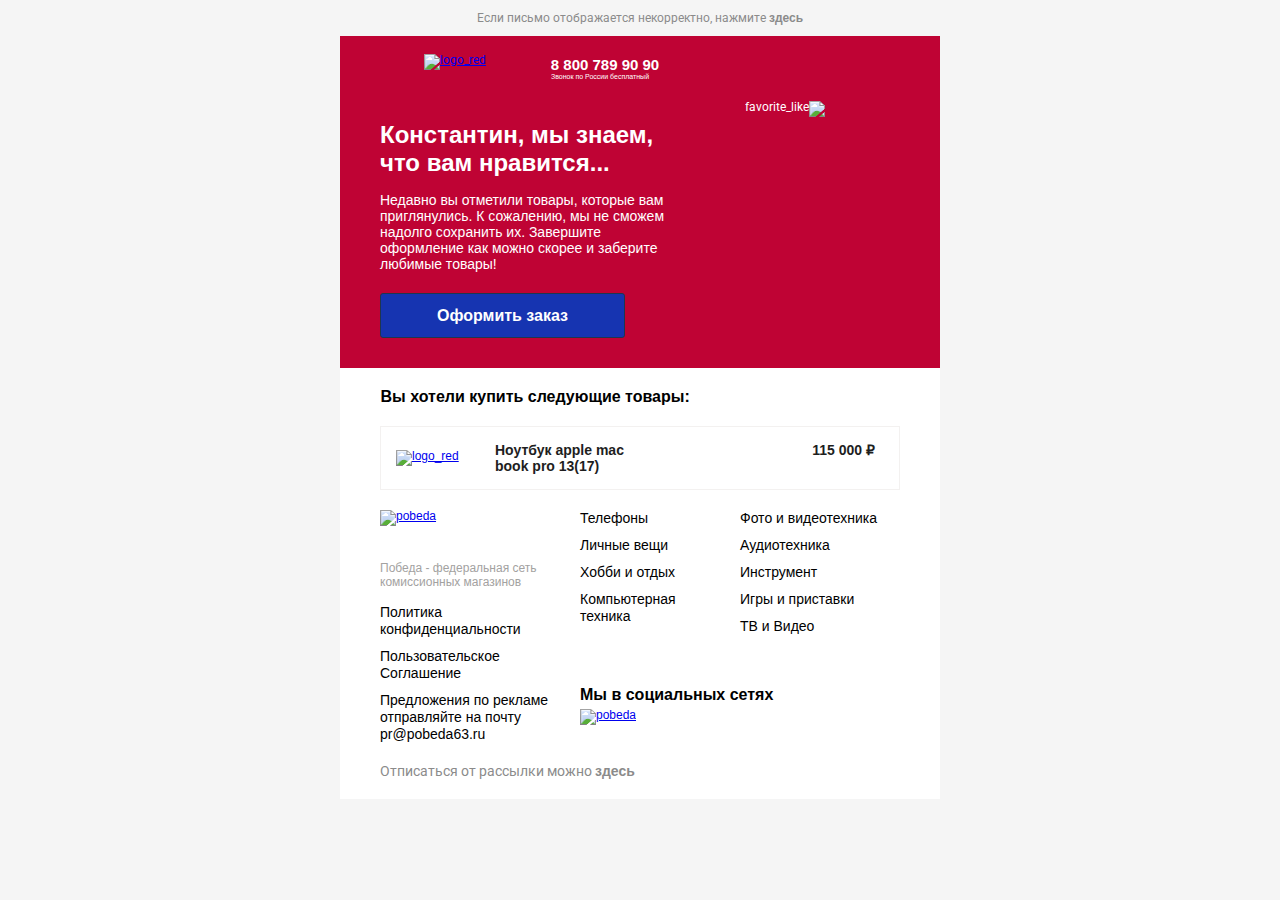
==== app/index.html @ 4d906552 "Товары готовы." ====
<!DOCTYPE 
	html
	PUBLIC "-//W3C//DTD XHTML 1.0 Transitional//EN" "http://www.w3.org/TR/xhtml1/DTD/xhtml1-transitional.dtd">
<o:PixelsPerInch 
	lang="ru" 
	xmlns="http://www.w3.org/1999/xhtml" 
	xmlns:v="urn:schemas-microsoft-com:vml" 
	xmlns:o="urn:schemas-microsoft-com:office:office">

<head>
	<!--[if gte mso 9]><xml>
	<o:OfficeDocumentSettings>
	<o:AllowPNG/>
	<o:PixelsPerInch>96</o:PixelsPerInch>
	</o:OfficeDocumentSettings>
	</xml><![endif]-->
	<!--[if !mso]><!-->
	<style>
		@import url(https://fonts.googleapis.com/css?family=Roboto);
		[x-apple-data-detectors] {
			color          : inherit !important;
			text-decoration: none !important
		}

		[href^="tel"],
		[href^="sms"] {
			color          : inherit;
			text-decoration: none
		}

		#outlook a {
			padding: 0
		}

		.ReadMsgBody {
			width: 100%
		}

		.ExternalClass {
			width: 100%
		}

		.ExternalClass,
		.ExternalClass p,
		.ExternalClass span,
		.ExternalClass font,
		.ExternalClass td,
		.ExternalClass div {
			line-height: 100%
		}

		p,
		a,
		li,
		td,
		body,
		table,
		blockquote {
			-webkit-text-size-adjust: 100%;
			-ms-text-size-adjust    : 100%
		}

		p,
		a,
		li,
		td,
		blockquote {
			mso-line-height-rule: exactly
		}

		body {
			margin                  : 0;
			padding                 : 0;
			-webkit-text-size-adjust: 100%;
			-ms-text-size-adjust    : 100%
		}

		table {
			border-spacing: 0;
			font-family   : Roboto, "Helvetica Neue", Arial, sans-serif;
			font-size     : 12px
		}

		table,
		td {
			border-collapse : collapse;
			word-break      : normal;
			padding         : 0;
			mso-table-lspace: 0;
			mso-table-rspace: 0
		}

		img {
			border                : 0;
			height                : auto;
			line-height           : 100%;
			outline               : none;
			text-decoration       : none;
			-ms-interpolation-mode: bicubic
		}

		.outlook-container {
			width: 600px
		}

		.button-a,
		.button-td {
			transition: all 100ms ease-in;
		}

		.button-a:hover {
			background  : #ffde02 !important;
			border-color: #fbbe41 !important;
		}

		.button-a_red:hover {
			background      : #ff0000 !important;
			background-color: #e60000 !important;
		}

		@media screen yahoo {

			.webkit,
			.col,
			div[class*="col-"] {
				overflow: visible !important;
			}
		}

		@media (max-width: 600px) {
			.img{width:100%!important}
			.two-column .column{max-width:50%!important}
			.two-column-per-one .first{max-width:33%!important}
			.two-column-per-one .second{max-width:67%!important}
			.three-column .column{max-width:33%!important}
			.menu_items .column{max-width:100%!important}
			.text-center{text-align:center!important}
			.social{padding-top:0!important;}

			.content-center-lg {
				text-align: center !important;
			}

			.block-center-lg {
				float       : none !important;
				margin-left : auto !important;
				margin-right: auto !important;
			}

			.img-responsive-lg {
				width: 100% !important;
			}

			.row .col-lg-1 {
				max-width: 8.333% !important;
			}

			.row .col-lg-2 {
				max-width: 16.667% !important;
			}

			.row .col-lg-3 {
				max-width: 25% !important;
			}

			.row .col-lg-4 {
				max-width: 33.333% !important;
			}

			.row .col-lg-5 {
				max-width: 41.667% !important;
			}

			.row .col-lg-6 {
				max-width: 50% !important;
			}

			.row .col-lg-7 {
				max-width: 58.333% !important;
			}

			.row .col-lg-8 {
				max-width: 66.667% !important;
			}

			.row .col-lg-9 {
				max-width: 75% !important;
			}

			.row .col-lg-10 {
				max-width: 83.333% !important;
			}

			.row .col-lg-11 {
				max-width: 91.667% !important;
			}

			.row .col-lg-12 {
				max-width: 100% !important;
				display: block !important;
			}
		}
		@media (max-width: 550px) {
			.three-column .column{max-width:50%!important}
			.two-column .two-column{max-width:100%!important}
			.menu_items .column{max-width:100%!important}
			.text-center{text-align:center!important}
			.two-column .column.lg-12{max-width:100%!important}
			.txt-lg-center{text-align: center!important;}
		}

		@media (max-width: 480px) {
			.content-center-md {
				text-align: center !important;
			}

			.block-center-md {
				float       : none !important;
				margin-left : auto !important;
				margin-right: auto !important;
			}

			.img-responsive-md {
				width: 100% !important;
			}

			.row .col-md-1 {
				max-width: 8.333% !important;
			}

			.row .col-md-2 {
				max-width: 16.667% !important;
			}

			.row .col-md-3 {
				max-width: 25% !important;
			}

			.row .col-md-4 {
				max-width: 33.333% !important;
			}

			.row .col-md-5 {
				max-width: 41.667% !important;
			}

			.row .col-md-6 {
				max-width: 50% !important;
			}

			.row .col-md-7 {
				max-width: 58.333% !important;
			}

			.row .col-md-8 {
				max-width: 66.667% !important;
			}

			.row .col-md-9 {
				max-width: 75% !important;
			}

			.row .col-md-10 {
				max-width: 83.333% !important;
			}

			.row .col-md-11 {
				max-width: 91.667% !important;
			}

			.row .col-md-12 {
				max-width: 100% !important;
				display: block !important;
			}
		}

		@media (max-width: 450px) {
			.two-column .column.md-12{max-width:100%!important}
			.no-padding{padding-left:0!important;padding-right:0!important;}	
			.padding-5{padding-left:5px!important;padding-right:5px!important;}	
		}

		@media (max-width: 420px) {
			.logo_red{padding-bottom: 10px!important;}
			.logo_red img{width: 150px;}
			.padding-right-25{padding-right: 20px!important;padding-left: 20px!important;}
			.name{font-size: 22px!important;}
			/*.banner-text{padding-right: 18px!important;padding-left: 18px!important;}*/

			.content-center-sm {
				text-align: center !important;
			}

			.block-center-sm {
				float       : none !important;
				margin-left : auto !important;
				margin-right: auto !important;
			}

			.img-responsive-sm {
				width: 100% !important;
			}

			.row .col-sm-1 {
				max-width: 8.333% !important;
			}

			.row .col-sm-2 {
				max-width: 16.667% !important;
			}

			.row .col-sm-3 {
				max-width: 25% !important;
			}

			.row .col-sm-4 {
				max-width: 33.333% !important;
			}

			.row .col-sm-5 {
				max-width: 41.667% !important;
			}

			.row .col-sm-6 {
				max-width: 50% !important;
			}

			.row .col-sm-7 {
				max-width: 58.333% !important;
			}

			.row .col-sm-8 {
				max-width: 66.667% !important;
			}

			.row .col-sm-9 {
				max-width: 75% !important;
			}

			.row .col-sm-10 {
				max-width: 83.333% !important;
			}

			.row .col-sm-11 {
				max-width: 91.667% !important;
			}

			.row .col-sm-12 {
				max-width: 100% !important;
				display: block !important;
			}
		}
		@media (max-width: 400px) {
			.one-column .column{max-width:100%!important}
			.two-column .column{max-width:100%!important}
			.two-column-per-one .first{max-width:100%!important}
			.two-column-per-one .second{max-width:100%!important}
			.three-column .column{max-width:100%!important}
			.two-column .two-column{max-width:100%!important}
			.banner .column{max-width:100%!important}
			.blockbg .column{max-width:100%!important}
			.text-center{text-align:center!important}
			.txt-sm-center{text-align:center!important}
			.price{text-align:left!important;padding-top: 10px!important;}
		}

		@media (max-width: 350px) {
			.two-column .column.sm-12{max-width:100%!important}
		}
	</style>
	<link href="https://fonts.googleapis.com/css?family=Roboto" rel="stylesheet">
	<link rel="stylesheet" href="css/style.css">
	<!--<![endif]-->
	<meta http-equiv="Content-Type" content="text/html; charset=utf-8">
	<meta http-equiv="X-UA-Compatible" content="IE=edge">
	<meta name="viewport" content="width=device-width, initial-scale=1.0">
	<meta name="format-detection" content="telephone=no">
	<meta name="x-apple-disable-message-reformatting">
	<base target="_blank">
	<title></title>
</head>
<body style="margin: 0; padding: 0; min-width: 100%; font-family: Roboto,'Helvetica Neue',Arial,sans-serif; font-size: 12px; color: #333333; background-color: #F5F5F5;">
<div 
style="background-color:#F5F5F5;">
<!--[if gte mso 9]>
<v:background xmlns:v="urn:schemas-microsoft-com:vml" fill="t">
<v:fill type="tile" color="#ffffff"/>
</v:background>
<![endif]-->
<table height="100%" width="100%" cellpadding="0" cellspacing="0" border="0"
style="border-spacing:0;border-collapse:collapse;font-family:Arial,'Helvetica Neue',Helvetica,sans-serif;color:#333333;">
<tr>
<td 
valign="top" 
align="center" 
style="padding-top:0;padding-bottom:0;padding-right:0;padding-left:0;">
<center 
class="wrapper" 
style="width:100%;table-layout:fixed;-webkit-text-size-adjust:100%;-ms-text-size-adjust:100%;">
<div 
class="webkit" 
style="max-width:600px;margin-top:0;margin-bottom:0;margin-right:auto;margin-left:auto;background-color:#ffffff;background-image:none;background-repeat:repeat;background-position:top left;background-attachment:scroll;">
<!--[if (gte mso 9)|(IE)]>
<table width="600" align="center" style="border-spacing:0;border-collapse:collapse;font-family:Arial,'Helvetica Neue',Helvetica,sans-serif;color:#333333;" >
<tr>
<td style="padding-top:0;padding-bottom:0;padding-right:0;padding-left:0;" >
<![endif]-->
<!--Прехедер-->
<div style="font-size:0;line-height:0;color:#ffffff;height:0;"></div>
<!--/Прехедер-->
<!--gmail app fix-->
<table 
style="border-collapse: collapse !important;mso-table-lspace: 0pt;mso-table-rspace: 0pt;display:none" 
align="center" border="0" 
cellpadding="0" 
cellspacing="0" 
width="600">
<tr>
<td class="mob-hide">
<table cellpadding="0" cellspacing="0" border="0" align="center" width="600px">
<tr>
<td cellpadding="0" cellspacing="0" border="0" style="background-color:#ffffff; line-height:15px;" height="15px">
<img height="15px" width="600px" style="max-height:15px; min-height:15px; display:block; width:600px; min-width:600px;" />
</td>
</tr>
</table>
</td>
</tr>
</table>
<!--gmail app fix-->
<!--iOS gmail fix-->
<div style="display:none;white-space:nowrap;font-style:normal;font-variant:normal;font-weight:normal;font-size:15px;font-family:courier;line-height:0;">
</div>
<!--/iOS gmail fix-->


<!-- Module: Шапка -->
<table 
	class="header outer"
	style="text-align: center; border-spacing: 0; border-collapse: collapse; width: 100%; margin: 0 auto; max-width: 600px; background-color: #F5F5F5;"
	width="100%" align="center" bgcolor="#ffffff">
	<tr>
		<td class="row"
			style="padding: 0; line-height: normal; font-size: 0; text-align: center;"
			align="center">
			<!--[if (gte mso 9)|(IE)]>
			<table width="100%" cellpadding="0" cellspacing="0"><tr>
			<![endif]-->
			<!--[if (gte mso 9)|(IE)]><td width="100%" valign="top" align="center" style="width:100%"><![endif]-->
			<div class="col col-sm-12"
				style="width: 100%; max-width: 600px; display: inline-block; vertical-align: top; font-size: 12px;">
				<table width="100%"
					style="width: 100%; text-align: center; border-spacing: 0; border-collapse: collapse;"
					align="center">
					<tr>
						<td class="inner" align="center"
							style="line-height: normal; font-size: 12px; padding: 10px 10px 10px; color: #8B8B8B;">
							<p style="margin: 0;line-height:16px;">Если письмо отображается некорректно, нажмите 
								<a href style="font-style:normal;font-variant:normal;font-weight:700;font-size:12px;font-family:Arial, sans-serif;line-height:16px;color:#8B8B8B;text-decoration:none;" >здесь</a>
							</p>
						</td>
					</tr>
				</table>
			</div>
			<!--[if (gte mso 9)|(IE)]></tr></table><![endif]-->
		</td>
	</tr>
</table>
<!-- Module End: Шапка -->

<!-- Module: баннер -->
<table class="outer" style="text-align: center; border-spacing: 0; border-collapse: collapse; width: 100%; margin: 0 auto; max-width: 600px; background-color: #BF0334;" width="100%" align="center" bgcolor="#ffffff">
	<tr>
		<td class="inner padding-right-25" style="line-height: normal; padding: 0px; background: #BF0334; padding-bottom: 20px; padding-top: 10px; padding-left: 40px; padding-right: 40px;">
			<table class="container" style="width: 100%; text-align: center; border-spacing: 0; border-collapse: collapse;" width="100%" align="center">
				<tr>
					<!-- Module: row col-x2 -->
					<td class="row" style="padding: 0; line-height: normal; font-size: 0; text-align: left; color: #ffffff; " align="center">
						<!--[if (gte mso 9)|(IE)]>
						<table width="100%" style="border-spacing:0;border-collapse:collapse" >
						<tr>
						<td width="50%" valign="top" style="padding-top:0;padding-bottom:0;padding-right:0;padding-left:0;" >
						<![endif]-->
						<div class="col col-6 col-sm-12" style="width: 100%; display: inline-block; vertical-align: top; font-size: 12px; max-width: 150px;">
							<table style="width: 100%; text-align: center; border-spacing: 0; border-collapse: collapse;" width="100%" align="center">
								<tr>
									<td class="logo_red" width="100%" style="padding: 0; line-height: normal; padding-top: 8px;">
										<a href="https://ed.xn---63-5cdesg4ei.xn--p1ai" target="_blank"><img src="https://ed.xn---63-5cdesg4ei.xn--p1ai/templates/Mailing/img/favorite_like/logo_white_big.png" alt="logo_red" border="0" width="150" height="25" style="border-width:0;"/></a> 
									</td>
								</tr>
							</table>
						</div>
						<!--[if (gte mso 9)|(IE)]>
						</td>
						<td width="50%" valign="top" style="padding-top:0;padding-bottom:0;padding-right:0;padding-left:0;" >
						<![endif]-->
						<div class="col col-6 col-sm-12" style="width: 100%; display: inline-block; vertical-align: top; font-size: 12px; max-width: 150px;">
							<table style="width: 100%; text-align: center; border-spacing: 0; border-collapse: collapse;" width="100%" align="center">
								<tr>
									<td width="100%" style="padding: 0; line-height: normal; padding-top: 10px;" align="center">
										<a href="tel:+88007899090" style="font-style:normal;font-variant:normal;font-weight:700;font-size:15px;font-family:Arial, sans-serif;line-height:17px;color:#ffffff;text-decoration:none;" >8 800 789 90 90</a>
										<p style="margin:0;font-style:normal;font-variant:normal;font-weight:normal;font-size:7px;font-family:Arial,'Helvetica Neue',Helvetica,sans-serif;line-height:8px;text-align:center;color:#ffffff; padding-right: 10px;" >Звонок по России бесплатный</p>
									</td>
								</tr>
							</table>
						</div>
						<!--[if (gte mso 9)|(IE)]>
						</td>
						</tr>
						</table>
						<![endif]-->
					</td>
					<!-- Module End: row col-x2 -->
				</tr>
			</table>
		</td>
	</tr>
	<tr>
		<td class="inner" style="line-height: normal; padding: 0px; background: #BF0334; padding-bottom: 0px;">
			<table class="container" style="width: 100%; text-align: center; border-spacing: 0; border-collapse: collapse;" width="100%" align="center">
				<tr>
					<!-- Module: row col-x2 -->
					<td class="row padding-right-25" style="direction:rtl;padding: 0; line-height: normal; font-size: 0; text-align: center; color: #ffffff; padding-left: 40px; padding-right: 40px; padding-bottom: 30px;" align="center">
						<!--[if (gte mso 9)|(IE)]>
						<table width="100%" style="border-spacing:0;border-collapse:collapse" >
						<tr>
						<td width="44.2%" valign="top" style="padding-top:0;padding-bottom:0;padding-right:0;padding-left:0;" >
						<![endif]-->
						<div class="col col-6 col-lg-10" style="width: 100%; display: inline-block; vertical-align: top; font-size: 12px; max-width: 230px;">
							<table style="width: 100%; text-align: center; border-spacing: 0; border-collapse: collapse;" width="100%" align="center">
								<tr>
									<td width="100%" style="padding: 0; line-height: normal; padding-left: 0px;">
										<img src="https://ed.xn---63-5cdesg4ei.xn--p1ai/templates/Mailing/img/favorite_like/favorite_like.png" alt="favorite_like" border="0" style="border-width:0;" />
									</td>
								</tr>
							</table>
						</div>
						<!--[if (gte mso 9)|(IE)]>
						</td>
						<td width="55.8%" valign="top" style="padding-top:0;padding-bottom:0;padding-right:0;padding-left:0;" >
						<![endif]-->
						<div class="col col-6 col-sm-12 col-lg-10" style="width: 100%; display: inline-block; vertical-align: top; font-size: 12px; max-width: 290px;">
							<table style="width: 100%; text-align: center; border-spacing: 0; border-collapse: collapse;" width="100%" align="center">
								<tr>
									<td width="100%" style="padding: 0; line-height: normal; padding-top: 20px;">
										<table style="width: 100%; text-align: center; border-spacing: 0; border-collapse: collapse;" width="100%" align="center">
											<tr>
												<td width="100%" style="padding: 0; line-height: normal; padding-bottom: 15px;direction: ltr;">
													<p class="text-center name" style="margin:0;font-style:normal;font-variant:normal;font-weight:700;font-size:24px;font-family:Arial,'Helvetica Neue',Helvetica,sans-serif;line-height:normal;text-align:left;color:#ffffff;" >Константин, мы знаем, что вам нравится...</p>
												</td>
											</tr>
											<tr>
												<td width="100%" style="padding: 0; line-height: normal; padding-bottom: 20px;direction: ltr;">
													<p class="text-center banner-text" style="margin:0;font-style:normal;font-variant:normal;font-weight:normal;font-size:14px;font-family:Arial,'Helvetica Neue',Helvetica,sans-serif;line-height:normal;text-align:left;color:#ffffff;" >Недавно вы отметили товары, которые вам приглянулись. К сожалению, мы не сможем надолго сохранить их. Завершите оформление как можно скорее и заберите любимые товары!</p>
												</td>
											</tr>
											<tr>
												<td width="100%" class="text-center" align="left" style="padding: 0; line-height: normal; padding-left: 0px;height: 46px;text-align: left;">
													<div><!--[if mso]>
														<v:roundrect xmlns:v="urn:schemas-microsoft-com:vml" xmlns:w="urn:schemas-microsoft-com:office:word" href="https://ed.xn---63-5cdesg4ei.xn--p1ai/basket" style="height:45px;v-text-anchor:middle;width:245px;" arcsize="7%" strokecolor="#1e3650" fillcolor="#1634B1">
														  <w:anchorlock/>
														  <center style="color:#ffffff;font-family:sans-serif;font-size:13px;font-weight:bold;">Оформить заказ</center>
														</v:roundrect>
													  <![endif]--><a href="https://ed.xn---63-5cdesg4ei.xn--p1ai/basket"
													  style="background-color:#1634B1;border:1px solid #1e3650;border-radius:3px;color:#ffffff;display:inline-block;font-family:sans-serif;font-size:16px;font-weight:bold;line-height:43px;text-align:center;text-decoration:none;width:243px;-webkit-text-size-adjust:none;mso-hide:all;">Оформить заказ</a></div>
												</td>
											</tr>
										</table>										
									</td>
								</tr>
							</table>
						</div>						
						<!--[if (gte mso 9)|(IE)]>
						</td>
						</tr>
						</table>
						<![endif]-->
					</td>
					<!-- Module End: row col-x2 -->
				</tr>
			</table>
		</td>
	</tr>
</table>
<!-- Module End: баннер -->

<!-- Module: Товары 1 ряд -->
<table class="outer" align="center" style="border-spacing:0;border-collapse:collapse;font-family:Arial,'Helvetica Neue',Helvetica,sans-serif;color:#000000;margin:0 auto;width:100%;max-width:600px;background-color:#ffffff;background-image:none;background-repeat:repeat;background-position:top left;background-attachment:scroll;" >
	<tr>
		<td align="center" class="padding-5" style="padding: 0; line-height: normal; font-size: 24px; font-weight: 700; color: #000000;padding:0;padding-left:0;padding-right: 40;">
			<td class="one-column" style="padding-top:0;padding-bottom:0;padding-right:0;padding-left:0;text-align:center;font-size:0;background-color: #ffffff;color: #000000;" >
				<!--[if (gte mso 9)|(IE)]>
				<table width="520" style="max-width:520px;border-spacing:0;border-collapse:collapse;font-family:Arial,'Helvetica Neue',Helvetica,sans-serif;color:#000000;" >
				   <tr>    
					  <td width="100%" valign="middle" style="padding-top:0;padding-bottom:0;padding-right:0;padding-left:0;" >
				<![endif]-->
				   <div class="column" style="width:100%;max-width:520px;display:inline-block;vertical-align:middle;" >
						<table class="outer" align="center" style="border-spacing:0;border-collapse:collapse;font-family:Arial,'Helvetica Neue',Helvetica,sans-serif;color:#000000;margin:0 auto;width:100%;max-width: width 520px;;background-color:#ffffff;background-image:none;background-repeat:repeat;background-position:top left;background-attachment:scroll;" >
							<tr>
								<td class="products__title" align="left" style="padding: 0; line-height: normal; font-size: 24px; font-weight: 700; color: #000000; 
								padding-left: 0;
								padding-right: 0;
								padding-top: 20px;
								padding-bottom: 20px;">
									<p style="margin:0;font-style:normal;font-variant:normal;font-weight:700;font-size:16px;font-family:Arial,'Helvetica Neue',Helvetica,sans-serif;line-height:normal;text-align:left; color: #000000;">Вы хотели купить следующие товары:</p>
								</td>
							</tr>
							<tr>
								<td class="one-column" style="padding-top:0;padding-bottom:0;padding-right:0;padding-left:0;text-align:center;font-size:0;background-color: #ffffff;color: #000000;padding: 15px;
								border: 1px solid #F3F1F0;" >
									<!--[if (gte mso 9)|(IE)]>
									<table width="100%" style="border-spacing:0;border-collapse:collapse;font-family:Arial,'Helvetica Neue',Helvetica,sans-serif;color:#000000;" >
									<tr>    
										<td width="100%" valign="top" style="padding-top:0;padding-bottom:0;padding-right:0;padding-left:0;" >
									<![endif]-->
										<div class="column" style="width:100%;max-width:600px;display:inline-block;vertical-align:top;" >
											<table width="100%" style="border-spacing:0;border-collapse:collapse;font-family:Arial,'Helvetica Neue',Helvetica,sans-serif;color:#000000;" >
												<tr>
													<td class="inner" width="80" align="left" style="padding-top:0px;padding-bottom:0px;padding-right:0px;padding-left:0px;" >
														<a href="https://xn--h1afipca2eya.ed.xn---63-5cdesg4ei.xn--p1ai/catalog/kompyuternaya-tehnika/noutbuki/noutbuk-apple-macbook-pro-15-2019-a1990-2028800017576/" target="_blank"><img src="https://xn--h1afipca2eya.ed.xn---63-5cdesg4ei.xn--p1ai/modules/image/src/images/cache/product_photo_1_2028800017576_8-705-440.jpg" alt="logo_red" border="0" width="80" style="border-width:0;"/></a> 
													</td>
													<td class="inner" valign="top" align="left" style="padding-top:0px;padding-bottom:0px;padding-right:0px;padding-left:10px;" >
														<table style="border-spacing:0;border-collapse:collapse;font-family:Arial,'Helvetica Neue',Helvetica,sans-serif;color:#000000;width:100%;" >
															<tr>
																<td class="two-column" style="padding-top:0;padding-bottom:0;padding-right:0;padding-left:0;text-align:center;font-size:0;background-color: #ffffff;color: #000000;" >
																	<!--[if (gte mso 9)|(IE)]>
																	<table width="100%" style="border-spacing:0;border-collapse:collapse;font-family:Arial,'Helvetica Neue',Helvetica,sans-serif;color:#000000;" >
																	<tr>    
																		<td width="40%" valign="top" style="padding-top:0;padding-bottom:0;padding-right:0;padding-left:0;" >
																	<![endif]-->
																		<div class="column" style="width:100%;max-width:160px;display:inline-block;vertical-align:top;" >
																			<table width="100%" style="border-spacing:0;border-collapse:collapse;font-family:Arial,'Helvetica Neue',Helvetica,sans-serif;color:#000000;" >
																				<tr>
																					<td class="inner" align="left" style="padding-top:0px;padding-bottom:0px;padding-right:0px;padding-left:0px;" >
																						<table class="contents" style="border-spacing:0;border-collapse:collapse;font-family:Arial,'Helvetica Neue',Helvetica,sans-serif;color:#000000;width:100%;" >
																							<tr>
																							<td align="center" width="100%" valign="top" style="padding-top:0;padding-bottom:0;padding-right:0;padding-left:0;line-height:normal;text-align:left;" >
																									<a href="https://xn--h1afipca2eya.ed.xn---63-5cdesg4ei.xn--p1ai/catalog/kompyuternaya-tehnika/noutbuki/noutbuk-apple-macbook-pro-15-2019-a1990-2028800017576/" target="_blank" style="color:#1E1E1E;font-style:normal;font-variant:normal;font-weight:700;font-size:14px;font-family:Arial,'Helvetica Neue',Helvetica,sans-serif;line-height:normal;text-decoration:none;white-space: normal;" >Ноутбук apple mac book pro 13(17)</a>
																							</td>
																							</tr>
																						</table>  
																					</td>
																				</tr>
																			</table>
																		</div>
																	<!--[if (gte mso 9)|(IE)]>
																		</td>    
																		<td width="60%" valign="top" style="padding-top:0;padding-bottom:0;padding-right:0;padding-left:0;" >
																	<![endif]-->
																		<div class="column" style="width:100%;max-width:220px;display:inline-block;vertical-align:top;" >
																			<table width="100%" style="border-spacing:0;border-collapse:collapse;font-family:Arial,'Helvetica Neue',Helvetica,sans-serif;color:#000000;" >
																			<tr>
																				<td class="inner" align="left" style="padding-top:0px;padding-bottom:0px;padding-right:0px;padding-left:0px;" >
																					<table class="contents" style="border-spacing:0;border-collapse:collapse;font-family:Arial,'Helvetica Neue',Helvetica,sans-serif;color:#000000;width:100%;" >
																						<tr>
																							<td class="price" align="center" width="100%" valign="top" nowrap style="padding-top:0;padding-bottom:0;padding-right:0;padding-left:0;line-height:normal;text-align:right;" >
																								<a href="https://xn--h1afipca2eya.ed.xn---63-5cdesg4ei.xn--p1ai/catalog/kompyuternaya-tehnika/noutbuki/noutbuk-apple-macbook-pro-15-2019-a1990-2028800017576/" target="_blank" style="color:#1E1E1E;font-style:normal;font-variant:normal;font-weight:700;font-size:14px;font-family:Arial,'Helvetica Neue',Helvetica,sans-serif;line-height:normal;text-decoration:none;" >115 000 ₽</a>
																							</td>
																						</tr>
																					</table>  
																				</td>
																			</tr>
																			</table>
																		</div>
																	<!--[if (gte mso 9)|(IE)]>
																		</td>    
																	</tr>
																	</table>
																	<![endif]-->
																</td>
															</tr>
														</table>  
													</td>
												</tr>
											</table>
										</div>
									<!--[if (gte mso 9)|(IE)]>
										</td>
									</tr>
									</table>
									<![endif]-->
								</td>
							</tr>
						</table>
				   </div>
				<!--[if (gte mso 9)|(IE)]>
				   </td>
				   </tr>
				</table>
				<![endif]-->
			 </td>
			
		</td>
	</tr>
</table>
<!-- Module end: Товары 1 ряд -->

<!-- Module: Подвал -->
<table class="outer" align="center" style="border-spacing:0;border-collapse:collapse;font-family:Arial,'Helvetica Neue',Helvetica,sans-serif;color:#000000;margin:0 auto;width:100%;max-width:600px;background-color:#ffffff;background-image:none;background-repeat:repeat;background-position:top left;background-attachment:scroll;" >
	<tr>
		<td class="two-column padding-5" style="padding-top:0;padding-bottom:0;padding-right:40px;padding-left:40px;text-align:center;font-size:0;background-color: #ffffff;color: #000000;" >
			<!--[if (gte mso 9)|(IE)]>
			<table width="100%" style="border-spacing:0;border-collapse:collapse;font-family:Arial,'Helvetica Neue',Helvetica,sans-serif;color:#000000;" >
				<tr>    
				<td width="38%" valign="middle" style="padding-top:0;padding-bottom:0;padding-right:0;padding-left:0;" >
			<![endif]-->
				<div class="column" style="width:100%;max-width:200px;display:inline-block;vertical-align:middle;" >
					<table width="100%" style="border-spacing:0;border-collapse:collapse;font-family:Arial,'Helvetica Neue',Helvetica,sans-serif;color:#000000;" >
					<tr>
					<td class="inner" align="left" style="padding-top:0px;padding-bottom:0px;padding-right:20px;padding-left:0px;" >
						<table class="contents" style="border-spacing:0;border-collapse:collapse;font-family:Arial,'Helvetica Neue',Helvetica,sans-serif;color:#000000;width:100%;" >
							<tr>
								<td align="left" width="100%" valign="middle" nowrap style="padding-top:20px;padding-bottom:20px;padding-right:0px;padding-left:0;line-height:normal;" >
									<a href="https://xn---63-5cdesg4ei.xn--p1ai" target="_blank"><img src="https://ed.xn---63-5cdesg4ei.xn--p1ai/templates/Mailing/img/favorite_like/logo_red_big.png" alt="pobeda" border="0" width="149" height="31" style="border-width:0;border: 0; display: block; max-width: 100%; height: auto;" /></a>
								</td>
							</tr>
							<tr>
								<td align="left" width="100%" valign="middle" style="padding-top:0;padding-bottom:15px;padding-right:0px;padding-left:0;line-height:normal;" >
									<p style="margin:0;font-style:normal;font-variant:normal;font-weight:normal;font-size:12px;font-family:Arial,'Helvetica Neue',Helvetica,sans-serif;line-height:14px;text-align:left;color: #A3A2A1;" >Победа - федеральная сеть комиссионных магазинов</p>
								</td>
							</tr>
							<tr>
								<td align="left" width="100%" valign="middle" style="padding-top:0;padding-bottom:10px;padding-right:0px;padding-left:0;line-height:normal;" >
									<a href="https://xn---63-5cdesg4ei.xn--p1ai/o-magazine/politika-konfidencialnosti/" target="_blank" style="color:#000000;font-style:normal;font-variant:normal;font-weight:normal;font-size:14px;font-family:Arial,'Helvetica Neue',Helvetica,sans-serif;line-height:17px;text-decoration:none;" >Политика конфиденциальности</a>
								</td>
							</tr>
							<tr>
								<td align="left" width="100%" valign="middle" style="padding-top:0;padding-bottom:10px;padding-right:0px;padding-left:0;line-height:normal;" >
									<a href="https://xn---63-5cdesg4ei.xn--p1ai/o-magazine/soglasie-na-obrabotku-personalnyh-dannyh/polzovatelskoe-soglashenie/" target="_blank" style="color:#000000;font-style:normal;font-variant:normal;font-weight:normal;font-size:14px;font-family:Arial,'Helvetica Neue',Helvetica,sans-serif;line-height:17px;text-decoration:none;" >Пользовательское Соглашение</a>
								</td>
							</tr>
							<tr>
								<td align="left" width="100%" valign="middle" style="padding-top:0;padding-bottom:0;padding-right:0px;padding-left:0;line-height:normal;" >
									<p style="margin:0;font-style:normal;font-variant:normal;font-weight:normal;font-size:14px;font-family:Arial,'Helvetica Neue',Helvetica,sans-serif;line-height:17px;text-align:left;color: #000000;" >Предложения по рекламе отправляйте на почту <a href="mailto:pr@pobeda63.ru" target="_blank" style="color:#000000;font-style:normal;font-variant:normal;font-weight:normal;font-size:14px;font-family:Arial,'Helvetica Neue',Helvetica,sans-serif;line-height:17px;text-decoration:none;" >pr@pobeda63.ru</a></p>
									
								</td>
							</tr>
						</table>
					</td>
					</tr>
					</table>
				</div>
			<!--[if (gte mso 9)|(IE)]>
				</td>    
				<td width="62%" valign="top" style="padding-top:0;padding-bottom:0;padding-right:0;padding-left:0;" >
			<![endif]-->
				<div class="column" style="width:100%;max-width:320px;display:inline-block;vertical-align:top;" >
					<table width="100%" style="border-spacing:0;border-collapse:collapse;font-family:Arial,'Helvetica Neue',Helvetica,sans-serif;color:#000000;" >
						<tr>
							<td class="inner" align="left" style="padding-top:0px;padding-bottom:0px;padding-right:0px;padding-left:0px;" >								
								<table class="contents" style="border-spacing:0;border-collapse:collapse;font-family:Arial,'Helvetica Neue',Helvetica,sans-serif;color:#000000;width:100%;" >
									<tr>
										<td class="two-column" style="padding-top:20px;padding-bottom:0;padding-right:0;padding-left:0;text-align:center;font-size:0;background-color: #ffffff;color: #000000;" >
											<!--[if (gte mso 9)|(IE)]>
											<table width="100%" style="border-spacing:0;border-collapse:collapse;font-family:Arial,'Helvetica Neue',Helvetica,sans-serif;color:#000000;" >
											   <tr>    
												  <td width="50%" valign="top" style="padding-top:0;padding-bottom:0;padding-right:0;padding-left:0;" >
											<![endif]-->
											   <div class="column lg-12" style="width:100%;max-width:160px;display:inline-block;vertical-align:top;" >
												  <table width="100%" style="border-spacing:0;border-collapse:collapse;font-family:Arial,'Helvetica Neue',Helvetica,sans-serif;color:#000000;" >
													<tr>
														<td class="inner" align="left" style="padding-top:0px;padding-bottom:0px;padding-right:20px;padding-left:0px;" >
															<table class="contents" style="border-spacing:0;border-collapse:collapse;font-family:Arial,'Helvetica Neue',Helvetica,sans-serif;color:#000000;width:100%;" >
																<tr>
																	<td align="left" width="100%" valign="top" style="padding-top:0;padding-bottom:10px;padding-right:0px;padding-left:0;line-height:normal;" >
																		<a href="https://xn---63-5cdesg4ei.xn--p1ai/o-magazine/politika-konfidencialnosti/" target="_blank" style="color:#000000;font-style:normal;font-variant:normal;font-weight:normal;font-size:14px;font-family:Arial,'Helvetica Neue',Helvetica,sans-serif;line-height:17px;text-decoration:none;" >Телефоны</a>
																	</td>
																</tr>
																<tr>
																	<td align="left" width="100%" valign="top" style="padding-top:0;padding-bottom:10px;padding-right:0px;padding-left:0;line-height:normal;" >
																		<a href="https://xn---63-5cdesg4ei.xn--p1ai/o-magazine/politika-konfidencialnosti/" target="_blank" style="color:#000000;font-style:normal;font-variant:normal;font-weight:normal;font-size:14px;font-family:Arial,'Helvetica Neue',Helvetica,sans-serif;line-height:17px;text-decoration:none;" >Личные вещи</a>
																	</td>
																</tr>
																<tr>
																	<td align="left" width="100%" valign="top" style="padding-top:0;padding-bottom:10px;padding-right:0px;padding-left:0;line-height:normal;" >
																		<a href="https://xn---63-5cdesg4ei.xn--p1ai/o-magazine/politika-konfidencialnosti/" target="_blank" style="color:#000000;font-style:normal;font-variant:normal;font-weight:normal;font-size:14px;font-family:Arial,'Helvetica Neue',Helvetica,sans-serif;line-height:17px;text-decoration:none;" >Хобби и отдых</a>
																	</td>
																</tr>
																<tr>
																	<td align="left" width="100%" valign="top" style="padding-top:0;padding-bottom:10px;padding-right:0px;padding-left:0;line-height:normal;" >
																		<a href="https://xn---63-5cdesg4ei.xn--p1ai/o-magazine/politika-konfidencialnosti/" target="_blank" style="color:#000000;font-style:normal;font-variant:normal;font-weight:normal;font-size:14px;font-family:Arial,'Helvetica Neue',Helvetica,sans-serif;line-height:17px;text-decoration:none;" >Компьютерная техника</a>
																	</td>
																</tr>
															</table>
														</td>
													</tr>
												  </table>
											   </div>
											<!--[if (gte mso 9)|(IE)]>
											   </td>    
											   <td width="50%" valign="top" style="padding-top:0;padding-bottom:0;padding-right:0;padding-left:0;" >
											<![endif]-->
											   <div class="column lg-12" style="width:100%;max-width:160px;display:inline-block;vertical-align:top;" >
												  <table width="100%" style="border-spacing:0;border-collapse:collapse;font-family:Arial,'Helvetica Neue',Helvetica,sans-serif;color:#000000;" >
													<tr>
														<td class="inner" align="left" style="padding-top:0px;padding-bottom:0px;padding-right:0px;padding-left:0px;" >
															<table class="contents" style="border-spacing:0;border-collapse:collapse;font-family:Arial,'Helvetica Neue',Helvetica,sans-serif;color:#000000;width:100%;" >
																<tr>
																	<td align="left" width="100%" valign="top" style="padding-top:0;padding-bottom:10px;padding-right:0px;padding-left:0;line-height:normal;" >
																		<a href="https://xn---63-5cdesg4ei.xn--p1ai/o-magazine/politika-konfidencialnosti/" target="_blank" style="color:#000000;font-style:normal;font-variant:normal;font-weight:normal;font-size:14px;font-family:Arial,'Helvetica Neue',Helvetica,sans-serif;line-height:17px;text-decoration:none;" >Фото и видеотехника</a>
																	</td>
																</tr>
																<tr>
																	<td align="left" width="100%" valign="top" style="padding-top:0;padding-bottom:10px;padding-right:0px;padding-left:0;line-height:normal;" >
																		<a href="https://xn---63-5cdesg4ei.xn--p1ai/o-magazine/politika-konfidencialnosti/" target="_blank" style="color:#000000;font-style:normal;font-variant:normal;font-weight:normal;font-size:14px;font-family:Arial,'Helvetica Neue',Helvetica,sans-serif;line-height:17px;text-decoration:none;" >Аудиотехника</a>
																	</td>
																</tr>
																<tr>
																	<td align="left" width="100%" valign="top" style="padding-top:0;padding-bottom:10px;padding-right:0px;padding-left:0;line-height:normal;" >
																		<a href="https://xn---63-5cdesg4ei.xn--p1ai/o-magazine/politika-konfidencialnosti/" target="_blank" style="color:#000000;font-style:normal;font-variant:normal;font-weight:normal;font-size:14px;font-family:Arial,'Helvetica Neue',Helvetica,sans-serif;line-height:17px;text-decoration:none;" >Инструмент</a>
																	</td>
																</tr>
																<tr>
																	<td align="left" width="100%" valign="top" style="padding-top:0;padding-bottom:10px;padding-right:0px;padding-left:0;line-height:normal;" >
																		<a href="https://xn---63-5cdesg4ei.xn--p1ai/o-magazine/politika-konfidencialnosti/" target="_blank" style="color:#000000;font-style:normal;font-variant:normal;font-weight:normal;font-size:14px;font-family:Arial,'Helvetica Neue',Helvetica,sans-serif;line-height:17px;text-decoration:none;" >Игры и приставки</a>
																	</td>
																</tr>
																<tr>
																	<td align="left" width="100%" valign="top" style="padding-top:0;padding-bottom:10px;padding-right:0px;padding-left:0;line-height:normal;" >
																		<a href="https://xn---63-5cdesg4ei.xn--p1ai/o-magazine/politika-konfidencialnosti/" target="_blank" style="color:#000000;font-style:normal;font-variant:normal;font-weight:normal;font-size:14px;font-family:Arial,'Helvetica Neue',Helvetica,sans-serif;line-height:17px;text-decoration:none;" >ТВ и Видео</a>
																	</td>
																</tr>
															</table>
														</td>
													</tr>
												  </table>
											   </div>
											<!--[if (gte mso 9)|(IE)]>
											   </td>
											   </tr>
											</table>
											<![endif]-->
										 </td>
									</tr>
									<tr>
										<td class="contents social" align="left" style="border-spacing:0;border-collapse:collapse;font-family:Arial,'Helvetica Neue',Helvetica,sans-serif;color:#000000;width:100%;padding-top: 40px;padding-bottom:5px;" >
											<p style="margin:0;font-style:normal;font-variant:normal;font-weight:700;font-size:16px;font-family:Arial,'Helvetica Neue',Helvetica,sans-serif;line-height:19px;text-align:left;color: #000000;" >Мы в социальных сетях</p>
										</td>
									 </tr>
									 <tr>
										<td class="contents" align="left" style="border-spacing:0;border-collapse:collapse;font-family:Arial,'Helvetica Neue',Helvetica,sans-serif;color:#000000;" >
											<a href="https://instagram.com/pobeda63ru" target="_blank"><img src="https://ed.xn---63-5cdesg4ei.xn--p1ai/templates/Mailing/img/favorite_like/icon_inst.png" alt="pobeda" border="0" width="35" height="35" style="border-width:0;border: 0;max-width: 100%; height: auto;padding-right:5px;" /></a>
										</td>
									 </tr>
								 </table>
							</td>
						</tr>
					</table>
				</div>
			<!--[if (gte mso 9)|(IE)]>
				</td>
				</tr>
			</table>
			<![endif]-->
		</td>
	</tr>	
</table>
<!-- Module end: Подвал -->

<!-- Module: Отписка -->
<table 
	class="outer"
	style="text-align: center; border-spacing: 0; border-collapse: collapse; width: 100%; margin: 0 auto; max-width: 600px; background-color: #ffffff;"
	width="100%" align="center" bgcolor="#ffffff">
	<tr>
		<td class="row"
			style="padding: 0; line-height: normal; font-size: 0; text-align: center;"
			align="center">
			<!--[if (gte mso 9)|(IE)]>
			<table width="100%" cellpadding="0" cellspacing="0"><tr>
			<![endif]-->
			<!--[if (gte mso 9)|(IE)]><td width="100%" valign="top" align="center" style="width:100%"><![endif]-->
			<div class="col col-sm-12"
				style="width: 100%; max-width: 600px; display: inline-block; vertical-align: top; font-size: 12px;">
				<table width="100%"
					style="width: 100%; text-align: center; border-spacing: 0; border-collapse: collapse;"
					align="center">
					<tr>
						<td class="inner" align="center"
							style="line-height: normal; font-size: 14px; padding: 20px 40px 20px; color: #8B8B8B;">
							<p style="margin: 0;line-height:16px;text-align: left;">Отписаться от рассылки можно 
								<a href style="font-style:normal;font-variant:normal;font-weight:700;font-size:14px;font-family:Arial, sans-serif;line-height:16px;color:#8B8B8B;text-decoration:none;" >здесь</a>
							</p>
						</td>
					</tr>
				</table>
			</div>
			<!--[if (gte mso 9)|(IE)]></tr></table><![endif]-->
		</td>
	</tr>
</table>
<!-- Module End: Отписка -->


<!--Неадаптивность-->
<!-- <div style="white-space:nowrap;font-style:normal;font-variant:normal;font-weight:normal;font-size:15px;font-family:monospace;line-height:2px;color:#ffffff;" >- - - - - - - - - - - - - - - - - - - - - - - - - - - - - - - - - -</div>-->
<!--/Неадаптивность-->
<!--[if (gte mso 9)|(IE)]>
</td>
</tr>
</table>
<![endif]-->
</div>
</center>
</td>
</tr>
</table>
</div>
</body>
</o:PixelsPerInch>
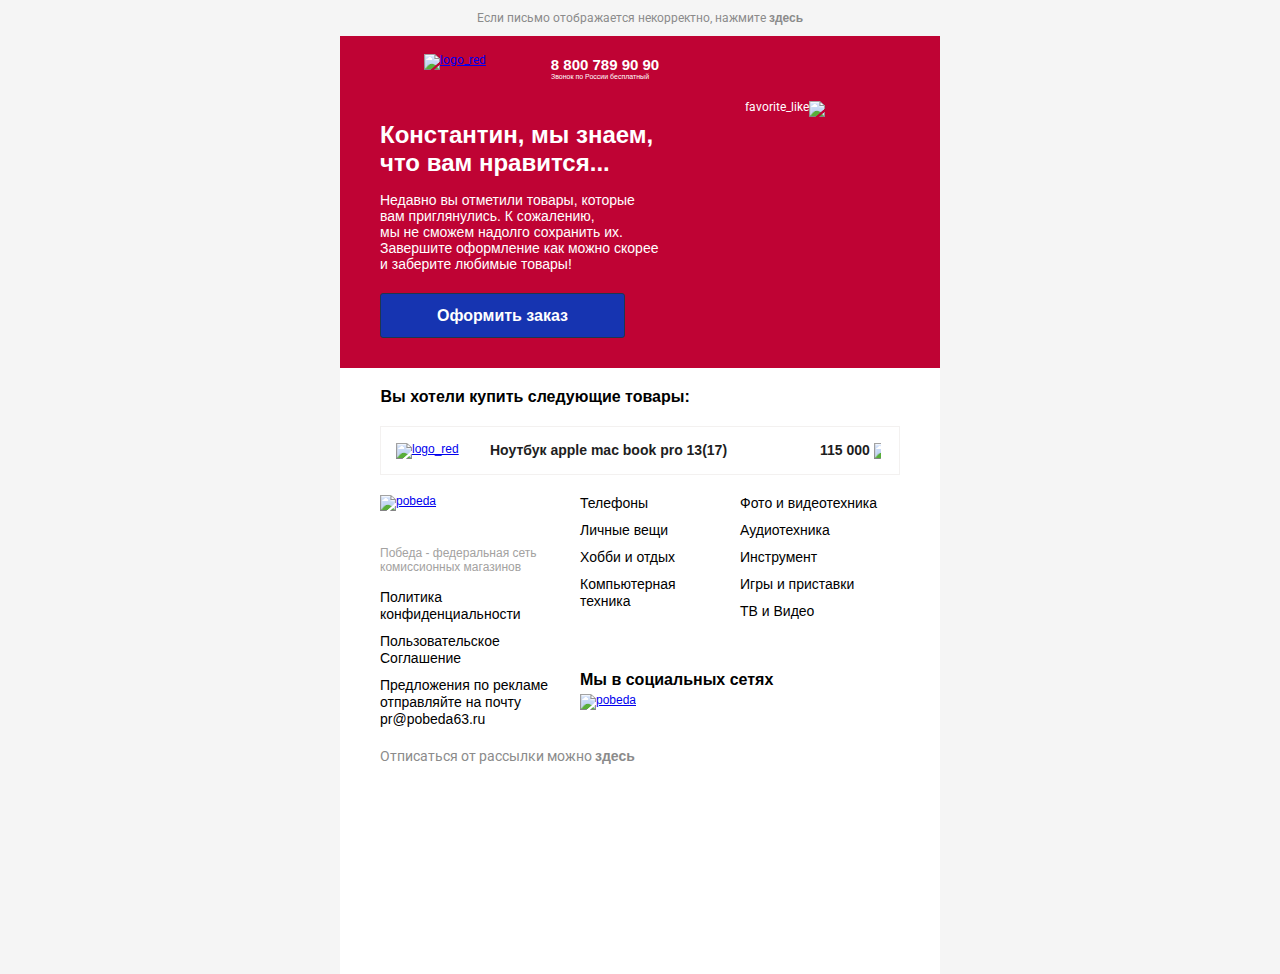
==== commit f363ca72: "Готово. кроме gmail 6+" ====
--- a/app/index.html
+++ b/app/index.html
@@ -275,9 +275,7 @@
 		}
 
 		@media (max-width: 450px) {
-			.two-column .column.md-12{max-width:100%!important}
-			.no-padding{padding-left:0!important;padding-right:0!important;}	
-			.padding-5{padding-left:5px!important;padding-right:5px!important;}	
+			.two-column .column.md-12{max-width:100%!important}	
 		}
 
 		@media (max-width: 420px) {
@@ -471,7 +469,7 @@
 <!-- Module: баннер -->
 <table class="outer" style="text-align: center; border-spacing: 0; border-collapse: collapse; width: 100%; margin: 0 auto; max-width: 600px; background-color: #BF0334;" width="100%" align="center" bgcolor="#ffffff">
 	<tr>
-		<td class="inner padding-right-25" style="line-height: normal; padding: 0px; background: #BF0334; padding-bottom: 20px; padding-top: 10px; padding-left: 40px; padding-right: 40px;">
+		<td class="inner " style="line-height: normal; padding: 0px; background: #BF0334; padding-bottom: 20px; padding-top: 10px; padding-left: 40px; padding-right: 40px;">
 			<table class="container" style="width: 100%; text-align: center; border-spacing: 0; border-collapse: collapse;" width="100%" align="center">
 				<tr>
 					<!-- Module: row col-x2 -->
@@ -520,7 +518,7 @@
 			<table class="container" style="width: 100%; text-align: center; border-spacing: 0; border-collapse: collapse;" width="100%" align="center">
 				<tr>
 					<!-- Module: row col-x2 -->
-					<td class="row padding-right-25" style="direction:rtl;padding: 0; line-height: normal; font-size: 0; text-align: center; color: #ffffff; padding-left: 40px; padding-right: 40px; padding-bottom: 30px;" align="center">
+					<td class="row " style="direction:rtl;padding: 0; line-height: normal; font-size: 0; text-align: center; color: #ffffff; padding-left: 30px; padding-right: 30px; padding-bottom: 30px;" align="center">
 						<!--[if (gte mso 9)|(IE)]>
 						<table width="100%" style="border-spacing:0;border-collapse:collapse" >
 						<tr>
@@ -551,7 +549,7 @@
 											</tr>
 											<tr>
 												<td width="100%" style="padding: 0; line-height: normal; padding-bottom: 20px;direction: ltr;">
-													<p class="text-center banner-text" style="margin:0;font-style:normal;font-variant:normal;font-weight:normal;font-size:14px;font-family:Arial,'Helvetica Neue',Helvetica,sans-serif;line-height:normal;text-align:left;color:#ffffff;" >Недавно вы отметили товары, которые вам приглянулись. К сожалению, мы не сможем надолго сохранить их. Завершите оформление как можно скорее и заберите любимые товары!</p>
+													<p class="text-center banner-text" style="margin:0;font-style:normal;font-variant:normal;font-weight:normal;font-size:14px;font-family:Arial,'Helvetica Neue',Helvetica,sans-serif;line-height:normal;text-align:left;color:#ffffff;" >Недавно вы отметили товары, которые <br>вам приглянулись. К сожалению, <br>мы не сможем надолго сохранить их. Завершите оформление как можно скорее и заберите любимые товары!</p>
 												</td>
 											</tr>
 											<tr>
@@ -587,7 +585,7 @@
 <!-- Module: Товары 1 ряд -->
 <table class="outer" align="center" style="border-spacing:0;border-collapse:collapse;font-family:Arial,'Helvetica Neue',Helvetica,sans-serif;color:#000000;margin:0 auto;width:100%;max-width:600px;background-color:#ffffff;background-image:none;background-repeat:repeat;background-position:top left;background-attachment:scroll;" >
 	<tr>
-		<td align="center" class="padding-5" style="padding: 0; line-height: normal; font-size: 24px; font-weight: 700; color: #000000;padding:0;padding-left:0;padding-right: 40;">
+		<td align="center" style="padding: 0; line-height: normal; font-size: 24px; font-weight: 700; color: #000000;padding:0;padding-left:0;padding-right: 0;">
 			<td class="one-column" style="padding-top:0;padding-bottom:0;padding-right:0;padding-left:0;text-align:center;font-size:0;background-color: #ffffff;color: #000000;" >
 				<!--[if (gte mso 9)|(IE)]>
 				<table width="520" style="max-width:520px;border-spacing:0;border-collapse:collapse;font-family:Arial,'Helvetica Neue',Helvetica,sans-serif;color:#000000;" >
@@ -595,7 +593,7 @@
 					  <td width="100%" valign="middle" style="padding-top:0;padding-bottom:0;padding-right:0;padding-left:0;" >
 				<![endif]-->
 				   <div class="column" style="width:100%;max-width:520px;display:inline-block;vertical-align:middle;" >
-						<table class="outer" align="center" style="border-spacing:0;border-collapse:collapse;font-family:Arial,'Helvetica Neue',Helvetica,sans-serif;color:#000000;margin:0 auto;width:100%;max-width: width 520px;;background-color:#ffffff;background-image:none;background-repeat:repeat;background-position:top left;background-attachment:scroll;" >
+						<table class="outer" align="center" style="border-spacing:0;border-collapse:collapse;font-family:Arial,'Helvetica Neue',Helvetica,sans-serif;color:#000000;margin:0 auto;width:100%;max-width: 520px;background-color:#ffffff;background-image:none;background-repeat:repeat;background-position:top left;background-attachment:scroll;" >
 							<tr>
 								<td class="products__title" align="left" style="padding: 0; line-height: normal; font-size: 24px; font-weight: 700; color: #000000; 
 								padding-left: 0;
@@ -628,7 +626,7 @@
 																	<tr>    
 																		<td width="40%" valign="top" style="padding-top:0;padding-bottom:0;padding-right:0;padding-left:0;" >
 																	<![endif]-->
-																		<div class="column" style="width:100%;max-width:160px;display:inline-block;vertical-align:top;" >
+																		<div class="column" style="width:100%;max-width:330px;display:inline-block;vertical-align:top;" >
 																			<table width="100%" style="border-spacing:0;border-collapse:collapse;font-family:Arial,'Helvetica Neue',Helvetica,sans-serif;color:#000000;" >
 																				<tr>
 																					<td class="inner" align="left" style="padding-top:0px;padding-bottom:0px;padding-right:0px;padding-left:0px;" >
@@ -647,14 +645,14 @@
 																		</td>    
 																		<td width="60%" valign="top" style="padding-top:0;padding-bottom:0;padding-right:0;padding-left:0;" >
 																	<![endif]-->
-																		<div class="column" style="width:100%;max-width:220px;display:inline-block;vertical-align:top;" >
+																		<div class="column" style="width:100%;max-width:60px;display:inline-block;vertical-align:top;" >
 																			<table width="100%" style="border-spacing:0;border-collapse:collapse;font-family:Arial,'Helvetica Neue',Helvetica,sans-serif;color:#000000;" >
 																			<tr>
 																				<td class="inner" align="left" style="padding-top:0px;padding-bottom:0px;padding-right:0px;padding-left:0px;" >
 																					<table class="contents" style="border-spacing:0;border-collapse:collapse;font-family:Arial,'Helvetica Neue',Helvetica,sans-serif;color:#000000;width:100%;" >
 																						<tr>
 																							<td class="price" align="center" width="100%" valign="top" nowrap style="padding-top:0;padding-bottom:0;padding-right:0;padding-left:0;line-height:normal;text-align:right;" >
-																								<a href="https://xn--h1afipca2eya.ed.xn---63-5cdesg4ei.xn--p1ai/catalog/kompyuternaya-tehnika/noutbuki/noutbuk-apple-macbook-pro-15-2019-a1990-2028800017576/" target="_blank" style="color:#1E1E1E;font-style:normal;font-variant:normal;font-weight:700;font-size:14px;font-family:Arial,'Helvetica Neue',Helvetica,sans-serif;line-height:normal;text-decoration:none;" >115 000 ₽</a>
+																								<a href="https://xn--h1afipca2eya.ed.xn---63-5cdesg4ei.xn--p1ai/catalog/kompyuternaya-tehnika/noutbuki/noutbuk-apple-macbook-pro-15-2019-a1990-2028800017576/" target="_blank" style="color:#1E1E1E;font-style:normal;font-variant:normal;font-weight:700;font-size:14px;font-family:Arial,'Helvetica Neue',Helvetica,sans-serif;line-height:normal;text-decoration:none;" >115 000&nbsp;<img src="https://ed.xn---63-5cdesg4ei.xn--p1ai/templates/Mailing/img/favorite_like/symbol_rub.png" alt="symbol_rub" border="0" width="7.5"  style="border-width:0;border: 0; display: inline-block; max-width: 100%; height: auto;" /></a>
 																							</td>
 																						</tr>
 																					</table>  
@@ -696,18 +694,18 @@
 <!-- Module end: Товары 1 ряд -->
 
 <!-- Module: Подвал -->
-<table class="outer" align="center" style="border-spacing:0;border-collapse:collapse;font-family:Arial,'Helvetica Neue',Helvetica,sans-serif;color:#000000;margin:0 auto;width:100%;max-width:600px;background-color:#ffffff;background-image:none;background-repeat:repeat;background-position:top left;background-attachment:scroll;" >
+<table class="outer" align="center" style="border-spacing:0;border-collapse:collapse;font-family:Arial,'Helvetica Neue',Helvetica,sans-serif;color:#000000;margin:0 auto;width:100%;max-width:520px;background-color:#ffffff;background-image:none;background-repeat:repeat;background-position:top left;background-attachment:scroll;" >
 	<tr>
-		<td class="two-column padding-5" style="padding-top:0;padding-bottom:0;padding-right:40px;padding-left:40px;text-align:center;font-size:0;background-color: #ffffff;color: #000000;" >
+		<td class="two-column" style="padding-top:0;padding-bottom:0;padding-right:0;padding-left:0;text-align:center;font-size:0;background-color: #ffffff;color: #000000;" >
 			<!--[if (gte mso 9)|(IE)]>
-			<table width="100%" style="border-spacing:0;border-collapse:collapse;font-family:Arial,'Helvetica Neue',Helvetica,sans-serif;color:#000000;" >
+			<table width="520" style="border-spacing:0;border-collapse:collapse;font-family:Arial,'Helvetica Neue',Helvetica,sans-serif;color:#000000;" >
 				<tr>    
 				<td width="38%" valign="middle" style="padding-top:0;padding-bottom:0;padding-right:0;padding-left:0;" >
 			<![endif]-->
 				<div class="column" style="width:100%;max-width:200px;display:inline-block;vertical-align:middle;" >
 					<table width="100%" style="border-spacing:0;border-collapse:collapse;font-family:Arial,'Helvetica Neue',Helvetica,sans-serif;color:#000000;" >
 					<tr>
-					<td class="inner" align="left" style="padding-top:0px;padding-bottom:0px;padding-right:20px;padding-left:0px;" >
+					<td class="inner" align="left" style="padding-top:0px;padding-bottom:0px;padding-right:10px;padding-left:0px;" >
 						<table class="contents" style="border-spacing:0;border-collapse:collapse;font-family:Arial,'Helvetica Neue',Helvetica,sans-serif;color:#000000;width:100%;" >
 							<tr>
 								<td align="left" width="100%" valign="middle" nowrap style="padding-top:20px;padding-bottom:20px;padding-right:0px;padding-left:0;line-height:normal;" >
@@ -867,17 +865,17 @@
 			style="padding: 0; line-height: normal; font-size: 0; text-align: center;"
 			align="center">
 			<!--[if (gte mso 9)|(IE)]>
-			<table width="100%" cellpadding="0" cellspacing="0"><tr>
+			<table width="520" cellpadding="0" cellspacing="0"><tr>
 			<![endif]-->
 			<!--[if (gte mso 9)|(IE)]><td width="100%" valign="top" align="center" style="width:100%"><![endif]-->
 			<div class="col col-sm-12"
-				style="width: 100%; max-width: 600px; display: inline-block; vertical-align: top; font-size: 12px;">
+				style="width: 100%; max-width: 520px; display: inline-block; vertical-align: top; font-size: 12px;">
 				<table width="100%"
 					style="width: 100%; text-align: center; border-spacing: 0; border-collapse: collapse;"
 					align="center">
 					<tr>
 						<td class="inner" align="center"
-							style="line-height: normal; font-size: 14px; padding: 20px 40px 20px; color: #8B8B8B;">
+							style="line-height: normal; font-size: 14px; padding-top:20px; color: #8B8B8B;">
 							<p style="margin: 0;line-height:16px;text-align: left;">Отписаться от рассылки можно 
 								<a href style="font-style:normal;font-variant:normal;font-weight:700;font-size:14px;font-family:Arial, sans-serif;line-height:16px;color:#8B8B8B;text-decoration:none;" >здесь</a>
 							</p>
@@ -891,6 +889,22 @@
 </table>
 <!-- Module End: Отписка -->
 
+
+<br>
+<br>
+<br>
+<br>
+<br>
+<br>
+<br>
+<br>
+<br>
+<br>
+<br>
+<br>
+<br>
+<br>
+<br>
 
 <!--Неадаптивность-->
 <!-- <div style="white-space:nowrap;font-style:normal;font-variant:normal;font-weight:normal;font-size:15px;font-family:monospace;line-height:2px;color:#ffffff;" >- - - - - - - - - - - - - - - - - - - - - - - - - - - - - - - - - -</div>-->
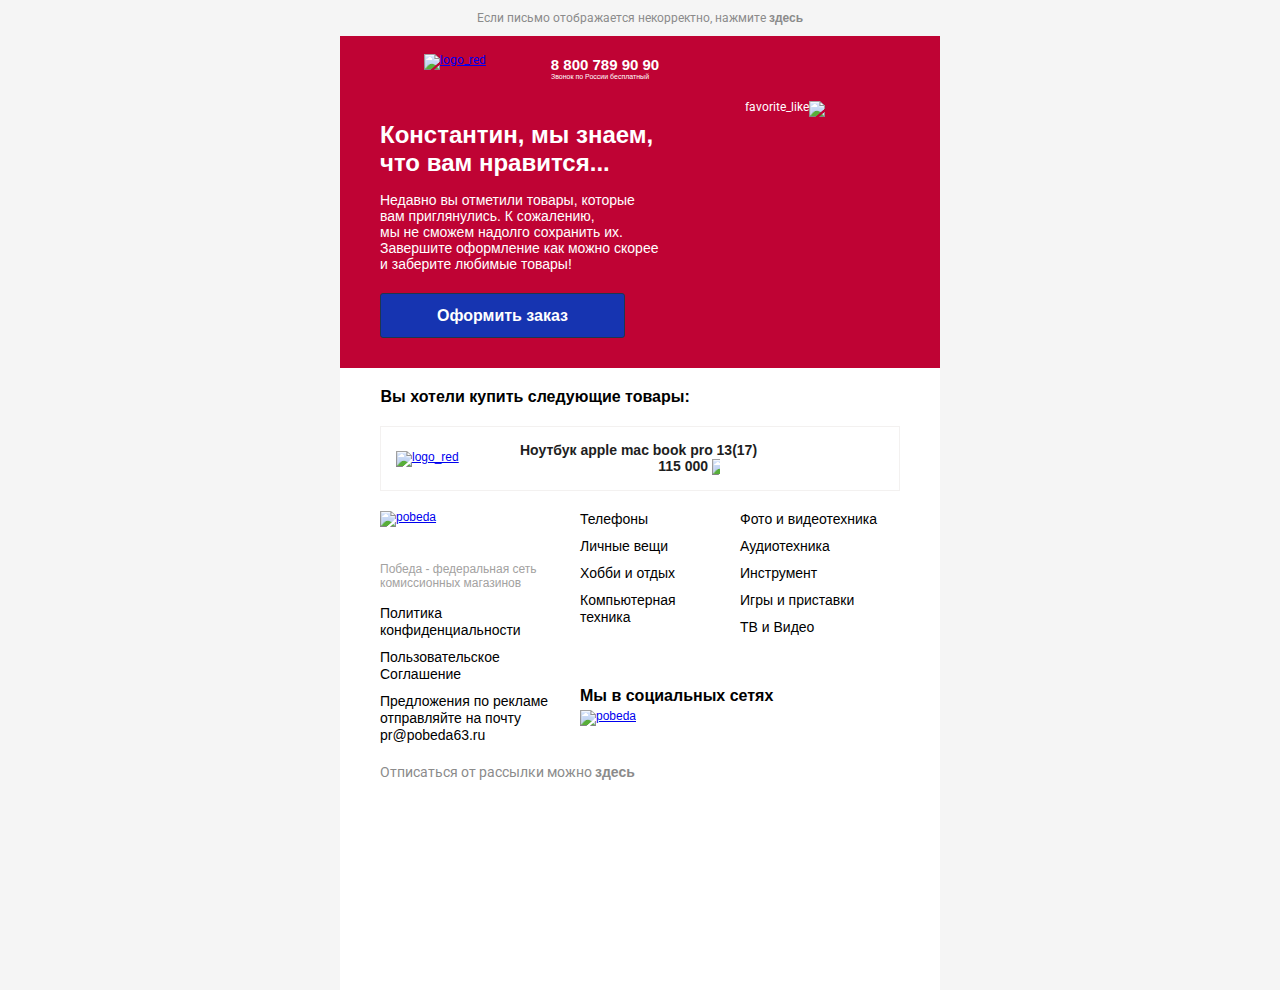
==== commit a73e10cd: "Поправил переход и обрезание цены" ====
--- a/app/index.html
+++ b/app/index.html
@@ -645,14 +645,14 @@
 																		</td>    
 																		<td width="60%" valign="top" style="padding-top:0;padding-bottom:0;padding-right:0;padding-left:0;" >
 																	<![endif]-->
-																		<div class="column" style="width:100%;max-width:60px;display:inline-block;vertical-align:top;" >
+																		<div class="column" style="width:100%;max-width:69px;display:inline-block;vertical-align:top;" >
 																			<table width="100%" style="border-spacing:0;border-collapse:collapse;font-family:Arial,'Helvetica Neue',Helvetica,sans-serif;color:#000000;" >
 																			<tr>
 																				<td class="inner" align="left" style="padding-top:0px;padding-bottom:0px;padding-right:0px;padding-left:0px;" >
 																					<table class="contents" style="border-spacing:0;border-collapse:collapse;font-family:Arial,'Helvetica Neue',Helvetica,sans-serif;color:#000000;width:100%;" >
 																						<tr>
 																							<td class="price" align="center" width="100%" valign="top" nowrap style="padding-top:0;padding-bottom:0;padding-right:0;padding-left:0;line-height:normal;text-align:right;" >
-																								<a href="https://xn--h1afipca2eya.ed.xn---63-5cdesg4ei.xn--p1ai/catalog/kompyuternaya-tehnika/noutbuki/noutbuk-apple-macbook-pro-15-2019-a1990-2028800017576/" target="_blank" style="color:#1E1E1E;font-style:normal;font-variant:normal;font-weight:700;font-size:14px;font-family:Arial,'Helvetica Neue',Helvetica,sans-serif;line-height:normal;text-decoration:none;" >115 000&nbsp;<img src="https://ed.xn---63-5cdesg4ei.xn--p1ai/templates/Mailing/img/favorite_like/symbol_rub.png" alt="symbol_rub" border="0" width="7.5"  style="border-width:0;border: 0; display: inline-block; max-width: 100%; height: auto;" /></a>
+																								<a href="https://xn--h1afipca2eya.ed.xn---63-5cdesg4ei.xn--p1ai/catalog/kompyuternaya-tehnika/noutbuki/noutbuk-apple-macbook-pro-15-2019-a1990-2028800017576/" target="_blank" style="color:#1E1E1E;font-style:normal;font-variant:normal;font-weight:700;font-size:14px;font-family:Arial,'Helvetica Neue',Helvetica,sans-serif;line-height:normal;text-decoration:none;" >115&nbsp;000&nbsp;<img src="https://ed.xn---63-5cdesg4ei.xn--p1ai/templates/Mailing/img/favorite_like/symbol_rub.png" alt="symbol_rub" border="0" width="7.5"  style="border-width:0;border: 0; display: inline-block; max-width: 100%; height: auto;" /></a>
 																							</td>
 																						</tr>
 																					</table>  
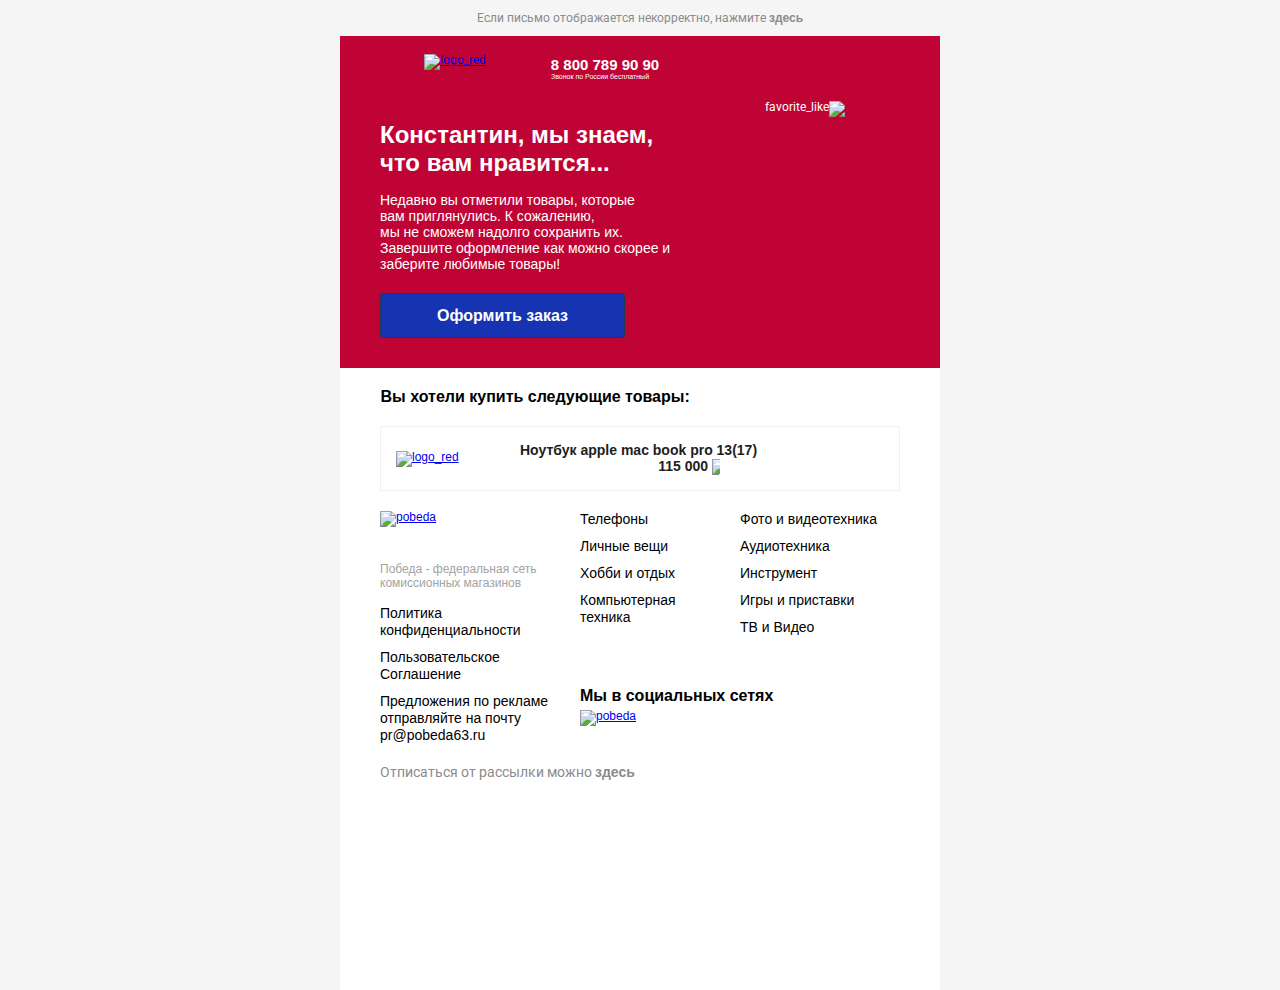
==== commit dd267c6f: "Иконка сердечка правее" ====
--- a/app/index.html
+++ b/app/index.html
@@ -128,6 +128,7 @@
 		}
 
 		@media (max-width: 600px) {
+			.img-right{padding-right: 40px!important;}
 			.img{width:100%!important}
 			.two-column .column{max-width:50%!important}
 			.two-column-per-one .first{max-width:33%!important}
@@ -518,11 +519,11 @@
 			<table class="container" style="width: 100%; text-align: center; border-spacing: 0; border-collapse: collapse;" width="100%" align="center">
 				<tr>
 					<!-- Module: row col-x2 -->
-					<td class="row " style="direction:rtl;padding: 0; line-height: normal; font-size: 0; text-align: center; color: #ffffff; padding-left: 30px; padding-right: 30px; padding-bottom: 30px;" align="center">
+					<td class="row img-right" style="direction:rtl;padding: 0; line-height: normal; font-size: 0; text-align: center; color: #ffffff; padding-left: 40px; padding-right: 20px; padding-bottom: 30px;" align="center">
 						<!--[if (gte mso 9)|(IE)]>
 						<table width="100%" style="border-spacing:0;border-collapse:collapse" >
 						<tr>
-						<td width="44.2%" valign="top" style="padding-top:0;padding-bottom:0;padding-right:0;padding-left:0;" >
+						<td width="41.8%" valign="top" style="padding-top:0;padding-bottom:0;padding-right:0;padding-left:0;" >
 						<![endif]-->
 						<div class="col col-6 col-lg-10" style="width: 100%; display: inline-block; vertical-align: top; font-size: 12px; max-width: 230px;">
 							<table style="width: 100%; text-align: center; border-spacing: 0; border-collapse: collapse;" width="100%" align="center">
@@ -535,9 +536,9 @@
 						</div>
 						<!--[if (gte mso 9)|(IE)]>
 						</td>
-						<td width="55.8%" valign="top" style="padding-top:0;padding-bottom:0;padding-right:0;padding-left:0;" >
+						<td width="58.2%" valign="top" style="padding-top:0;padding-bottom:0;padding-right:0;padding-left:0;" >
 						<![endif]-->
-						<div class="col col-6 col-sm-12 col-lg-10" style="width: 100%; display: inline-block; vertical-align: top; font-size: 12px; max-width: 290px;">
+						<div class="col col-6 col-sm-12 col-lg-10" style="width: 100%; display: inline-block; vertical-align: top; font-size: 12px; max-width: 310px;">
 							<table style="width: 100%; text-align: center; border-spacing: 0; border-collapse: collapse;" width="100%" align="center">
 								<tr>
 									<td width="100%" style="padding: 0; line-height: normal; padding-top: 20px;">
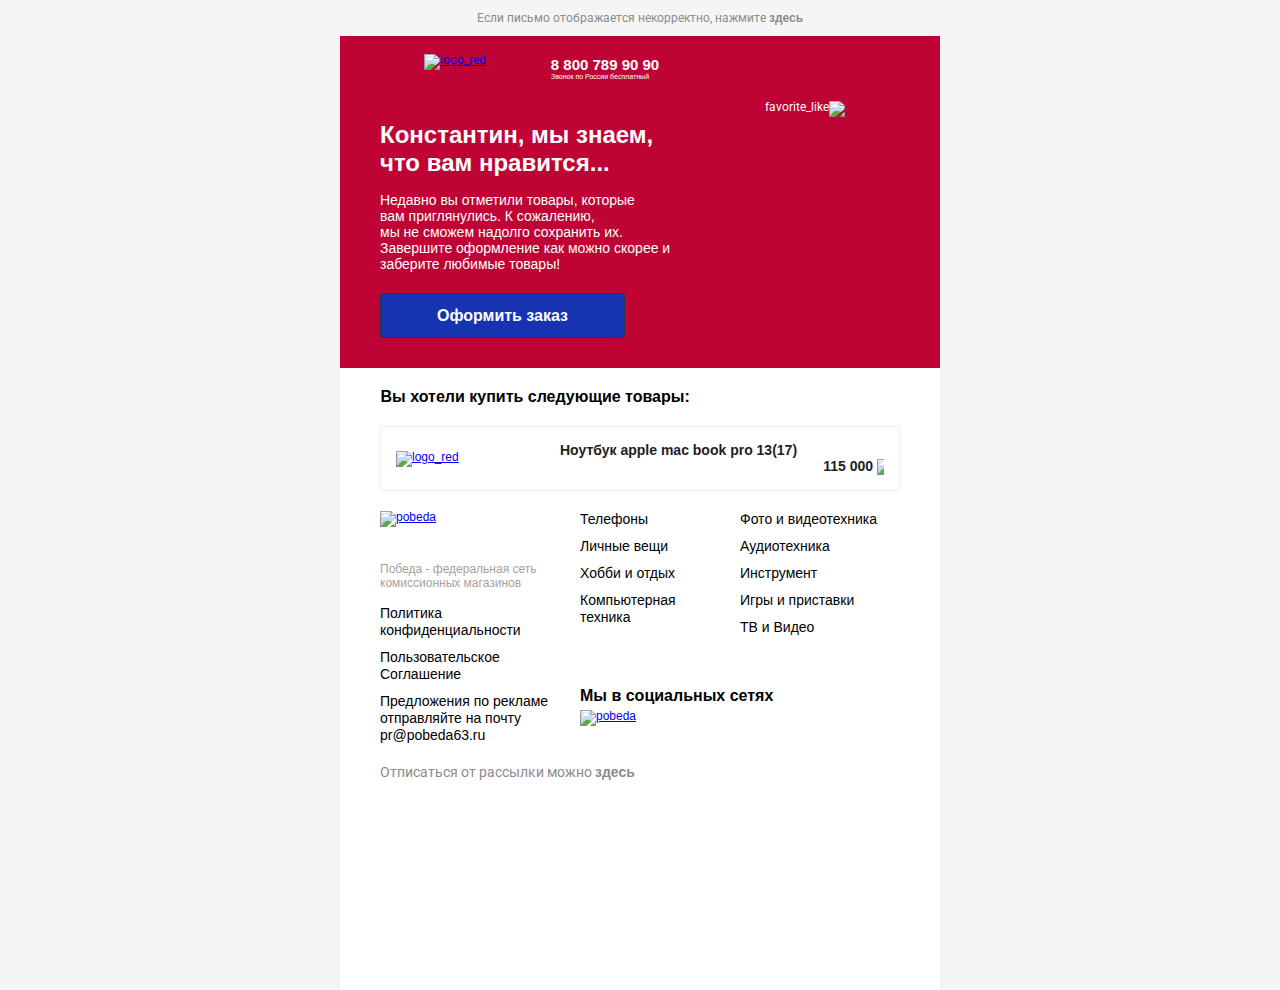
==== commit 2bc266a2: "Поправил цену, иконку рубля + мелкие фиксы" ====
--- a/app/index.html
+++ b/app/index.html
@@ -484,7 +484,7 @@
 							<table style="width: 100%; text-align: center; border-spacing: 0; border-collapse: collapse;" width="100%" align="center">
 								<tr>
 									<td class="logo_red" width="100%" style="padding: 0; line-height: normal; padding-top: 8px;">
-										<a href="https://ed.xn---63-5cdesg4ei.xn--p1ai" target="_blank"><img src="https://ed.xn---63-5cdesg4ei.xn--p1ai/templates/Mailing/img/favorite_like/logo_white_big.png" alt="logo_red" border="0" width="150" height="25" style="border-width:0;"/></a> 
+										<a href="https://ed.xn---63-5cdesg4ei.xn--p1ai" target="_blank"><img src="https://ed.xn---63-5cdesg4ei.xn--p1ai/templates/Mailing/img/favorite_like/logo_white_big.png" alt="logo_red" border="0" width="150" height="33" style="border-width:0;"/></a> 
 									</td>
 								</tr>
 							</table>
@@ -529,7 +529,7 @@
 							<table style="width: 100%; text-align: center; border-spacing: 0; border-collapse: collapse;" width="100%" align="center">
 								<tr>
 									<td width="100%" style="padding: 0; line-height: normal; padding-left: 0px;">
-										<img src="https://ed.xn---63-5cdesg4ei.xn--p1ai/templates/Mailing/img/favorite_like/favorite_like.png" alt="favorite_like" border="0" style="border-width:0;" />
+										<img src="https://ed.xn---63-5cdesg4ei.xn--p1ai/templates/Mailing/img/favorite_like/favorite_like.png" alt="favorite_like" border="0" style="border-width:0;width:100%;" />
 									</td>
 								</tr>
 							</table>
@@ -621,13 +621,13 @@
 													<td class="inner" valign="top" align="left" style="padding-top:0px;padding-bottom:0px;padding-right:0px;padding-left:10px;" >
 														<table style="border-spacing:0;border-collapse:collapse;font-family:Arial,'Helvetica Neue',Helvetica,sans-serif;color:#000000;width:100%;" >
 															<tr>
-																<td class="two-column" style="padding-top:0;padding-bottom:0;padding-right:0;padding-left:0;text-align:center;font-size:0;background-color: #ffffff;color: #000000;" >
+																<td class="two-column" style="padding-top:0;padding-bottom:0;padding-right:0;padding-left:0;text-align:right;font-size:0;background-color: #ffffff;color: #000000;" >
 																	<!--[if (gte mso 9)|(IE)]>
 																	<table width="100%" style="border-spacing:0;border-collapse:collapse;font-family:Arial,'Helvetica Neue',Helvetica,sans-serif;color:#000000;" >
 																	<tr>    
-																		<td width="40%" valign="top" style="padding-top:0;padding-bottom:0;padding-right:0;padding-left:0;" >
+																		<td width="80%" valign="top" style="padding-top:0;padding-bottom:0;padding-right:0;padding-left:0;" >
 																	<![endif]-->
-																		<div class="column" style="width:100%;max-width:330px;display:inline-block;vertical-align:top;" >
+																		<div class="column" style="width:100%;max-width:324px;display:inline-block;vertical-align:top;" >
 																			<table width="100%" style="border-spacing:0;border-collapse:collapse;font-family:Arial,'Helvetica Neue',Helvetica,sans-serif;color:#000000;" >
 																				<tr>
 																					<td class="inner" align="left" style="padding-top:0px;padding-bottom:0px;padding-right:0px;padding-left:0px;" >
@@ -644,16 +644,16 @@
 																		</div>
 																	<!--[if (gte mso 9)|(IE)]>
 																		</td>    
-																		<td width="60%" valign="top" style="padding-top:0;padding-bottom:0;padding-right:0;padding-left:0;" >
+																		<td width="75" valign="top" style="padding-top:0;padding-bottom:0;padding-right:0;padding-left:0;" >
 																	<![endif]-->
-																		<div class="column" style="width:100%;max-width:69px;display:inline-block;vertical-align:top;" >
+																		<div class="column" style="width:100%;max-width:75px;display:inline-block;vertical-align:top;" >
 																			<table width="100%" style="border-spacing:0;border-collapse:collapse;font-family:Arial,'Helvetica Neue',Helvetica,sans-serif;color:#000000;" >
 																			<tr>
-																				<td class="inner" align="left" style="padding-top:0px;padding-bottom:0px;padding-right:0px;padding-left:0px;" >
+																				<td class="inner" height="16" align="left" style="padding-top:0px;padding-bottom:0px;padding-right:0px;padding-left:0px;" >
 																					<table class="contents" style="border-spacing:0;border-collapse:collapse;font-family:Arial,'Helvetica Neue',Helvetica,sans-serif;color:#000000;width:100%;" >
 																						<tr>
-																							<td class="price" align="center" width="100%" valign="top" nowrap style="padding-top:0;padding-bottom:0;padding-right:0;padding-left:0;line-height:normal;text-align:right;" >
-																								<a href="https://xn--h1afipca2eya.ed.xn---63-5cdesg4ei.xn--p1ai/catalog/kompyuternaya-tehnika/noutbuki/noutbuk-apple-macbook-pro-15-2019-a1990-2028800017576/" target="_blank" style="color:#1E1E1E;font-style:normal;font-variant:normal;font-weight:700;font-size:14px;font-family:Arial,'Helvetica Neue',Helvetica,sans-serif;line-height:normal;text-decoration:none;" >115&nbsp;000&nbsp;<img src="https://ed.xn---63-5cdesg4ei.xn--p1ai/templates/Mailing/img/favorite_like/symbol_rub.png" alt="symbol_rub" border="0" width="7.5"  style="border-width:0;border: 0; display: inline-block; max-width: 100%; height: auto;" /></a>
+																							<td class="price" align="center" height="16" width="100%" valign="top" nowrap style="padding-top:0;padding-bottom:0;padding-right:0;padding-left:0;line-height:normal;text-align:right;" >
+																								<a href="https://xn--h1afipca2eya.ed.xn---63-5cdesg4ei.xn--p1ai/catalog/kompyuternaya-tehnika/noutbuki/noutbuk-apple-macbook-pro-15-2019-a1990-2028800017576/" target="_blank" style="color:#1E1E1E;font-style:normal;font-variant:normal;font-weight:700;font-size:14px;font-family:Arial,'Helvetica Neue',Helvetica,sans-serif;line-height:normal;text-decoration:none;" >115&nbsp;000&nbsp;<!--[if !mso]><!-- --><img src="https://ed.xn---63-5cdesg4ei.xn--p1ai/templates/Mailing/img/favorite_like/symbol_rub.png" alt="symbol_rub" border="0" width="7"  style="border-width:0;border: 0; display: inline-block; max-width: 100%; height: auto;" /><!--<![endif]--><!--[if gte mso 9]>руб.<![endif]--></a>																			
 																							</td>
 																						</tr>
 																					</table>  
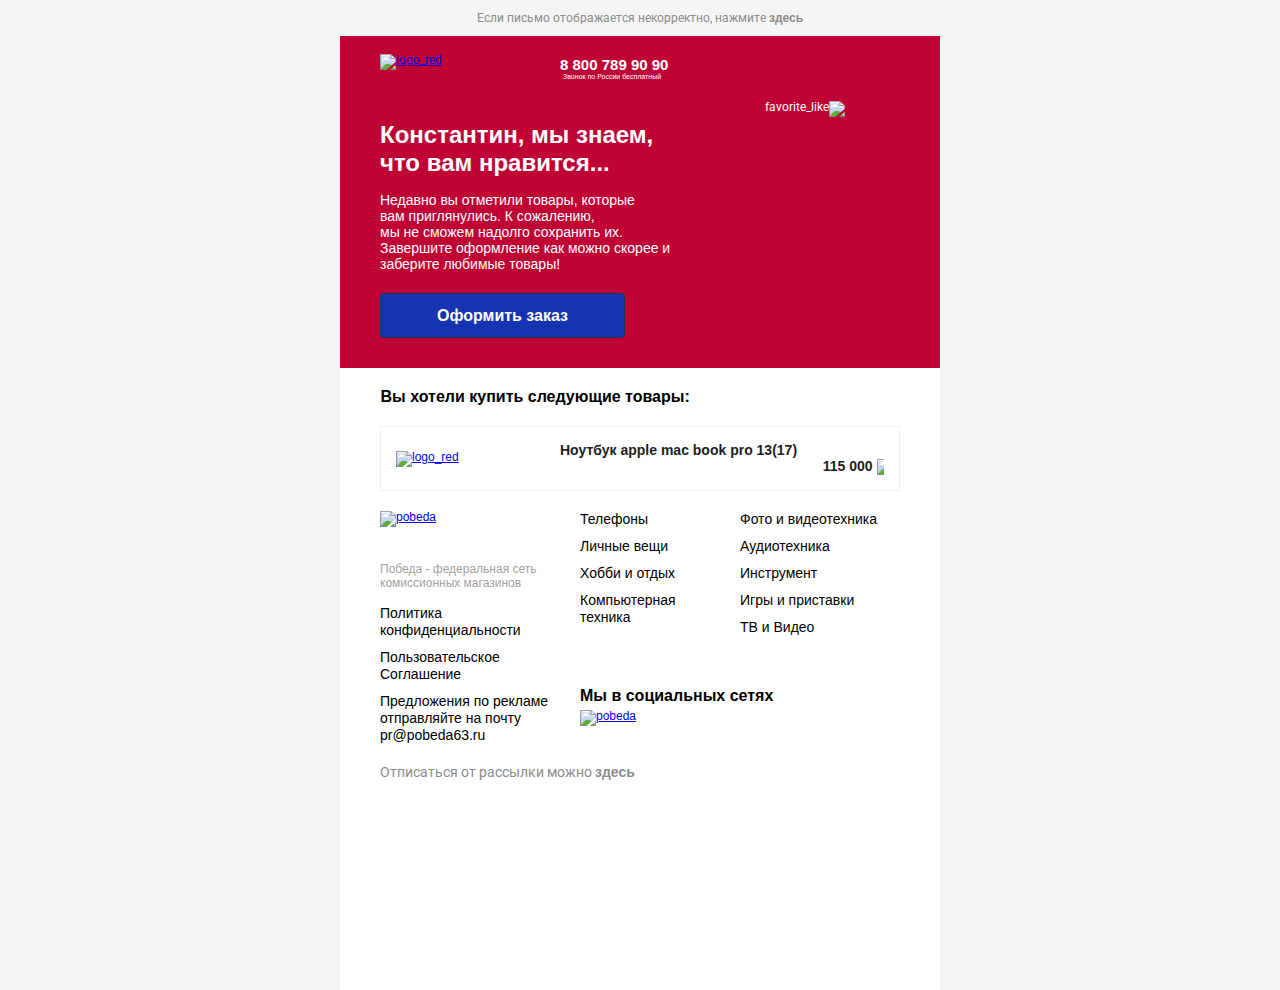
==== commit 0b6e1ddc: "Пофиксил лого и рубль" ====
--- a/app/index.html
+++ b/app/index.html
@@ -347,6 +347,14 @@
 			.row .col-sm-12 {
 				max-width: 100% !important;
 				display: block !important;
+			}
+			.banner-width {
+				width: 100%!important;
+				text-align: center!important;
+				padding-left: 0px!important;
+			}
+			.banner-bottom{
+				padding-bottom:0px!important;
 			}
 		}
 		@media (max-width: 400px) {
@@ -470,18 +478,18 @@
 <!-- Module: баннер -->
 <table class="outer" style="text-align: center; border-spacing: 0; border-collapse: collapse; width: 100%; margin: 0 auto; max-width: 600px; background-color: #BF0334;" width="100%" align="center" bgcolor="#ffffff">
 	<tr>
-		<td class="inner " style="line-height: normal; padding: 0px; background: #BF0334; padding-bottom: 20px; padding-top: 10px; padding-left: 40px; padding-right: 40px;">
+		<td class="inner banner-bottom" style="line-height: normal; padding: 0px; background: #BF0334; padding-bottom: 20px; padding-top: 10px; padding-left: 40px; padding-right: 40px;">
 			<table class="container" style="width: 100%; text-align: center; border-spacing: 0; border-collapse: collapse;" width="100%" align="center">
 				<tr>
 					<!-- Module: row col-x2 -->
-					<td class="row" style="padding: 0; line-height: normal; font-size: 0; text-align: left; color: #ffffff; " align="center">
+					<td class="row" style="padding: 0; line-height: normal; font-size: 0; text-align: left; color: #ffffff; " align="left">
 						<!--[if (gte mso 9)|(IE)]>
 						<table width="100%" style="border-spacing:0;border-collapse:collapse" >
 						<tr>
-						<td width="50%" valign="top" style="padding-top:0;padding-bottom:0;padding-right:0;padding-left:0;" >
+						<td width="180" valign="top" style="padding-top:0;padding-bottom:0;padding-right:0;padding-left:0;" >
 						<![endif]-->
-						<div class="col col-6 col-sm-12" style="width: 100%; display: inline-block; vertical-align: top; font-size: 12px; max-width: 150px;">
-							<table style="width: 100%; text-align: center; border-spacing: 0; border-collapse: collapse;" width="100%" align="center">
+						<div class="col col-6 col-sm-12 banner-width" style="width: 180px; display: inline-block; vertical-align: top; font-size: 12px; max-width: 180px;">
+							<table class="banner-width" style="width: 100%; text-align: left; border-spacing: 0; border-collapse: collapse;" width="100%" align="left">
 								<tr>
 									<td class="logo_red" width="100%" style="padding: 0; line-height: normal; padding-top: 8px;">
 										<a href="https://ed.xn---63-5cdesg4ei.xn--p1ai" target="_blank"><img src="https://ed.xn---63-5cdesg4ei.xn--p1ai/templates/Mailing/img/favorite_like/logo_white_big.png" alt="logo_red" border="0" width="150" height="33" style="border-width:0;"/></a> 
@@ -491,14 +499,27 @@
 						</div>
 						<!--[if (gte mso 9)|(IE)]>
 						</td>
-						<td width="50%" valign="top" style="padding-top:0;padding-bottom:0;padding-right:0;padding-left:0;" >
+						<td width="150" valign="top" style="padding-top:0;padding-bottom:0;padding-right:0;padding-left:0;" >
 						<![endif]-->
-						<div class="col col-6 col-sm-12" style="width: 100%; display: inline-block; vertical-align: top; font-size: 12px; max-width: 150px;">
+						<div class="col col-6 col-sm-12 banner-width" style="width: 150px; display: inline-block; vertical-align: top; font-size: 12px; max-width: 150px;">
+							<table style="width: 100%; text-align: center; border-spacing: 0; border-collapse: collapse;" width="100%" align="left">
+								<tr>
+									<td class="banner-width" width="100%" style="padding: 0; line-height: normal; padding-top: 10px;" align="left">
+										<a href="tel:+88007899090" style="font-style:normal;font-variant:normal;font-weight:700;font-size:15px;font-family:Arial, sans-serif;line-height:17px;color:#ffffff;text-decoration:none;" >8 800 789 90 90</a>
+										<p class="banner-width" style="margin:0;font-style:normal;font-variant:normal;font-weight:normal;font-size:7px;font-family:Arial,'Helvetica Neue',Helvetica,sans-serif;line-height:8px;text-align:left;color:#ffffff; padding-left:3px;padding-right: 0px;" >Звонок по России бесплатный</p>
+									</td>
+								</tr>
+							</table>
+						</div>
+						<!--[if (gte mso 9)|(IE)]>
+						</td>
+						<td width="30%" valign="top" style="padding-top:0;padding-bottom:0;padding-right:0;padding-left:0;" >
+						<![endif]-->
+						<div class="col col-6 col-sm-12" style="width: 100%; display: inline-block; vertical-align: top; font-size: 0px; max-width: 30%;">
 							<table style="width: 100%; text-align: center; border-spacing: 0; border-collapse: collapse;" width="100%" align="center">
 								<tr>
-									<td width="100%" style="padding: 0; line-height: normal; padding-top: 10px;" align="center">
-										<a href="tel:+88007899090" style="font-style:normal;font-variant:normal;font-weight:700;font-size:15px;font-family:Arial, sans-serif;line-height:17px;color:#ffffff;text-decoration:none;" >8 800 789 90 90</a>
-										<p style="margin:0;font-style:normal;font-variant:normal;font-weight:normal;font-size:7px;font-family:Arial,'Helvetica Neue',Helvetica,sans-serif;line-height:8px;text-align:center;color:#ffffff; padding-right: 10px;" >Звонок по России бесплатный</p>
+									<td width="100%" style="padding: 0; line-height: normal; padding-top: 0px; color:#BF0334;" align="center">
+										Звонок по России бесплатный
 									</td>
 								</tr>
 							</table>
@@ -649,11 +670,11 @@
 																		<div class="column" style="width:100%;max-width:75px;display:inline-block;vertical-align:top;" >
 																			<table width="100%" style="border-spacing:0;border-collapse:collapse;font-family:Arial,'Helvetica Neue',Helvetica,sans-serif;color:#000000;" >
 																			<tr>
-																				<td class="inner" height="16" align="left" style="padding-top:0px;padding-bottom:0px;padding-right:0px;padding-left:0px;" >
+																				<td class="inner" align="left" style="padding-top:0px;padding-bottom:0px;padding-right:0px;padding-left:0px;" >
 																					<table class="contents" style="border-spacing:0;border-collapse:collapse;font-family:Arial,'Helvetica Neue',Helvetica,sans-serif;color:#000000;width:100%;" >
 																						<tr>
-																							<td class="price" align="center" height="16" width="100%" valign="top" nowrap style="padding-top:0;padding-bottom:0;padding-right:0;padding-left:0;line-height:normal;text-align:right;" >
-																								<a href="https://xn--h1afipca2eya.ed.xn---63-5cdesg4ei.xn--p1ai/catalog/kompyuternaya-tehnika/noutbuki/noutbuk-apple-macbook-pro-15-2019-a1990-2028800017576/" target="_blank" style="color:#1E1E1E;font-style:normal;font-variant:normal;font-weight:700;font-size:14px;font-family:Arial,'Helvetica Neue',Helvetica,sans-serif;line-height:normal;text-decoration:none;" >115&nbsp;000&nbsp;<!--[if !mso]><!-- --><img src="https://ed.xn---63-5cdesg4ei.xn--p1ai/templates/Mailing/img/favorite_like/symbol_rub.png" alt="symbol_rub" border="0" width="7"  style="border-width:0;border: 0; display: inline-block; max-width: 100%; height: auto;" /><!--<![endif]--><!--[if gte mso 9]>руб.<![endif]--></a>																			
+																							<td class="price" align="center" width="100%" valign="top" nowrap style="padding-top:0;padding-bottom:0;padding-right:0;padding-left:0;line-height:normal;text-align:right;" >
+																								<a href="https://xn--h1afipca2eya.ed.xn---63-5cdesg4ei.xn--p1ai/catalog/kompyuternaya-tehnika/noutbuki/noutbuk-apple-macbook-pro-15-2019-a1990-2028800017576/" target="_blank" style="color:#1E1E1E;font-style:normal;font-variant:normal;font-weight:700;font-size:14px;font-family:Arial,'Helvetica Neue',Helvetica,sans-serif;line-height:normal;text-decoration:none;" >115&nbsp;000&nbsp;<!--[if !mso]><!-- --><img src="https://ed.xn---63-5cdesg4ei.xn--p1ai/templates/Mailing/img/favorite_like/symbol_rub.png" alt="symbol_rub" border="0" width="7.5"  style="border-width:0;border: 0; display: inline-block; max-width: 100%; height: auto;" /><!--<![endif]--><!--[if gte mso 9]>руб.<![endif]--></a>																			
 																							</td>
 																						</tr>
 																					</table>  
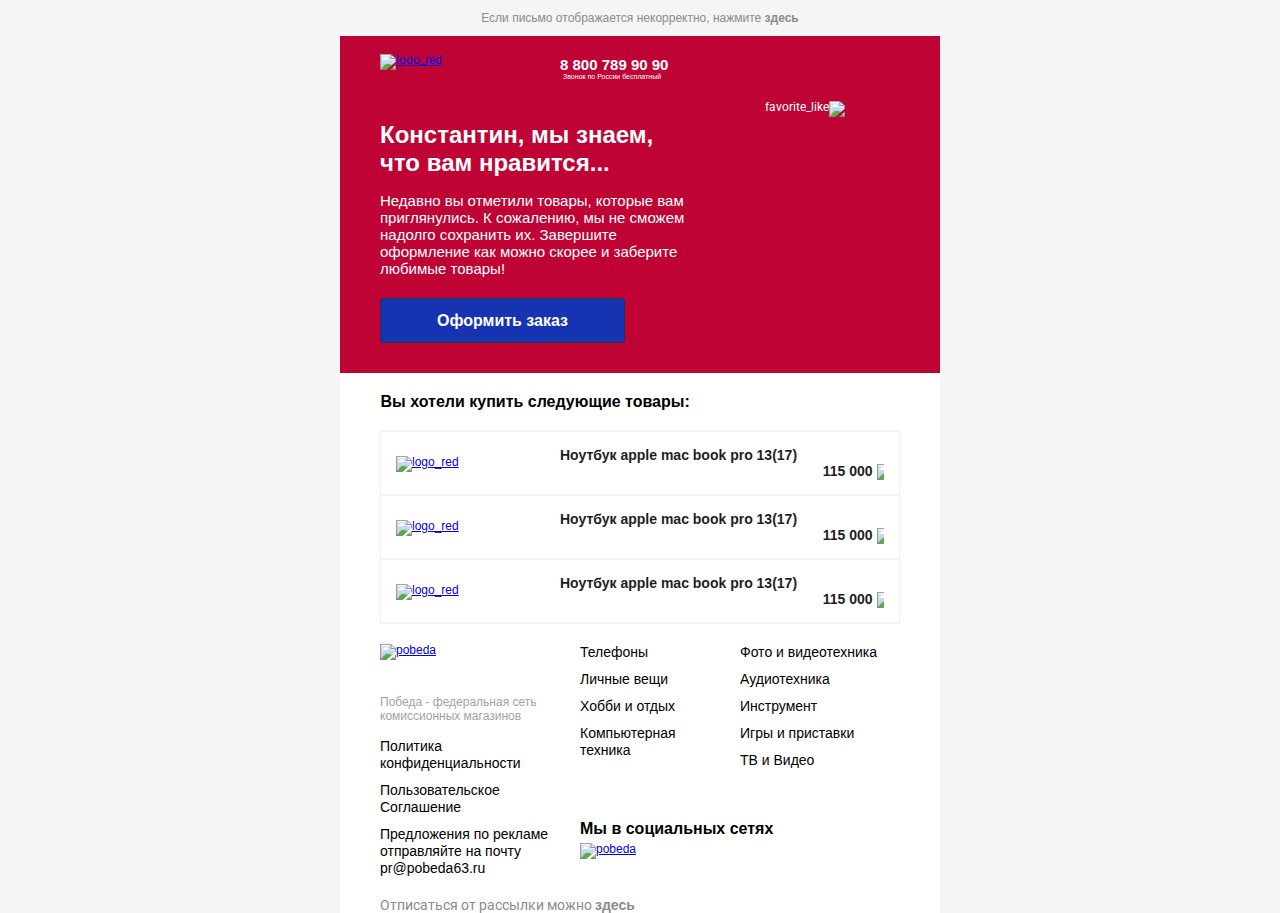
==== commit 40f15e56: "Правки от 03.03.2020" ====
--- a/app/index.html
+++ b/app/index.html
@@ -357,7 +357,7 @@
 				padding-bottom:0px!important;
 			}
 		}
-		@media (max-width: 400px) {
+		@media (max-width: 420px) {
 			.one-column .column{max-width:100%!important}
 			.two-column .column{max-width:100%!important}
 			.two-column-per-one .first{max-width:100%!important}
@@ -369,6 +369,15 @@
 			.text-center{text-align:center!important}
 			.txt-sm-center{text-align:center!important}
 			.price{text-align:left!important;padding-top: 10px!important;}
+			.phone a{
+				font-size: 18px!important;
+			}
+			.phone p{
+				font-size: 8.5px!important;
+			}
+			.text-wrap{
+				display: block;
+			}
 		}
 
 		@media (max-width: 350px) {
@@ -462,8 +471,8 @@
 					<tr>
 						<td class="inner" align="center"
 							style="line-height: normal; font-size: 12px; padding: 10px 10px 10px; color: #8B8B8B;">
-							<p style="margin: 0;line-height:16px;">Если письмо отображается некорректно, нажмите 
-								<a href style="font-style:normal;font-variant:normal;font-weight:700;font-size:12px;font-family:Arial, sans-serif;line-height:16px;color:#8B8B8B;text-decoration:none;" >здесь</a>
+							<p style="margin: 0;line-height:16px;font-family:Arial,'Helvetica Neue',Helvetica,sans-serif;">Если письмо отображается некорректно, нажмите 
+								<a href style="font-weight:normal;font-style:normal;font-variant:normal;font-family:Arial,'Helvetica Neue',Helvetica,sans-serif;font-weight:700;font-size:12px;font-family:Arial,'Helvetica Neue',Helvetica,sans-serif;line-height:16px;color:#8B8B8B;text-decoration:none;" >здесь</a>
 							</p>
 						</td>
 					</tr>
@@ -504,7 +513,7 @@
 						<div class="col col-6 col-sm-12 banner-width" style="width: 150px; display: inline-block; vertical-align: top; font-size: 12px; max-width: 150px;">
 							<table style="width: 100%; text-align: center; border-spacing: 0; border-collapse: collapse;" width="100%" align="left">
 								<tr>
-									<td class="banner-width" width="100%" style="padding: 0; line-height: normal; padding-top: 10px;" align="left">
+									<td class="banner-width phone" width="100%" style="padding: 0; line-height: normal; padding-top: 10px;" align="left">
 										<a href="tel:+88007899090" style="font-style:normal;font-variant:normal;font-weight:700;font-size:15px;font-family:Arial, sans-serif;line-height:17px;color:#ffffff;text-decoration:none;" >8 800 789 90 90</a>
 										<p class="banner-width" style="margin:0;font-style:normal;font-variant:normal;font-weight:normal;font-size:7px;font-family:Arial,'Helvetica Neue',Helvetica,sans-serif;line-height:8px;text-align:left;color:#ffffff; padding-left:3px;padding-right: 0px;" >Звонок по России бесплатный</p>
 									</td>
@@ -518,7 +527,7 @@
 						<div class="col col-6 col-sm-12" style="width: 100%; display: inline-block; vertical-align: top; font-size: 0px; max-width: 30%;">
 							<table style="width: 100%; text-align: center; border-spacing: 0; border-collapse: collapse;" width="100%" align="center">
 								<tr>
-									<td width="100%" style="padding: 0; line-height: normal; padding-top: 0px; color:#BF0334;" align="center">
+									<td width="100%" style="padding: 0; line-height: normal; padding-top: 0px; color:#BF0334;font-family:Arial,'Helvetica Neue',Helvetica,sans-serif;" align="center">
 										Звонок по России бесплатный
 									</td>
 								</tr>
@@ -566,12 +575,12 @@
 										<table style="width: 100%; text-align: center; border-spacing: 0; border-collapse: collapse;" width="100%" align="center">
 											<tr>
 												<td width="100%" style="padding: 0; line-height: normal; padding-bottom: 15px;direction: ltr;">
-													<p class="text-center name" style="margin:0;font-style:normal;font-variant:normal;font-weight:700;font-size:24px;font-family:Arial,'Helvetica Neue',Helvetica,sans-serif;line-height:normal;text-align:left;color:#ffffff;" >Константин, мы знаем, что вам нравится...</p>
+													<p class="text-center name" style="margin:0;font-style:normal;font-variant:normal;font-weight:700;font-size:24px;font-family:Arial,'Helvetica Neue',Helvetica,sans-serif;line-height:normal;text-align:left;color:#ffffff;font-family:Arial,'Helvetica Neue',Helvetica,sans-serif;" >Константин, мы знаем, что вам нравится...</p>
 												</td>
 											</tr>
 											<tr>
 												<td width="100%" style="padding: 0; line-height: normal; padding-bottom: 20px;direction: ltr;">
-													<p class="text-center banner-text" style="margin:0;font-style:normal;font-variant:normal;font-weight:normal;font-size:14px;font-family:Arial,'Helvetica Neue',Helvetica,sans-serif;line-height:normal;text-align:left;color:#ffffff;" >Недавно вы отметили товары, которые <br>вам приглянулись. К сожалению, <br>мы не сможем надолго сохранить их. Завершите оформление как можно скорее и заберите любимые товары!</p>
+													<p class="text-center banner-text" style="margin:0;font-style:normal;font-variant:normal;font-weight:normal;font-size:15px;font-family:Arial,'Helvetica Neue',Helvetica,sans-serif;line-height:normal;text-align:left;color:#ffffff;font-family:Arial,'Helvetica Neue',Helvetica,sans-serif;" >Недавно вы отметили товары, которые вам приглянулись. К сожалению, мы не сможем надолго сохранить их. Завершите оформление как можно скорее и заберите любимые товары!</p>
 												</td>
 											</tr>
 											<tr>
@@ -582,7 +591,7 @@
 														  <center style="color:#ffffff;font-family:sans-serif;font-size:13px;font-weight:bold;">Оформить заказ</center>
 														</v:roundrect>
 													  <![endif]--><a href="https://ed.xn---63-5cdesg4ei.xn--p1ai/basket"
-													  style="background-color:#1634B1;border:1px solid #1e3650;border-radius:3px;color:#ffffff;display:inline-block;font-family:sans-serif;font-size:16px;font-weight:bold;line-height:43px;text-align:center;text-decoration:none;width:243px;-webkit-text-size-adjust:none;mso-hide:all;">Оформить заказ</a></div>
+													  style="background-color:#1634B1;border:1px solid #1e3650;border-radius:3px;color:#ffffff;display:inline-block;font-family:sans-serif;font-size:16px;font-weight:bold;line-height:43px;text-align:center;text-decoration:none;width:243px;-webkit-text-size-adjust:none;mso-hide:all;font-family:Arial,'Helvetica Neue',Helvetica,sans-serif;">Оформить заказ</a></div>
 												</td>
 											</tr>
 										</table>										
@@ -622,7 +631,159 @@
 								padding-right: 0;
 								padding-top: 20px;
 								padding-bottom: 20px;">
-									<p style="margin:0;font-style:normal;font-variant:normal;font-weight:700;font-size:16px;font-family:Arial,'Helvetica Neue',Helvetica,sans-serif;line-height:normal;text-align:left; color: #000000;">Вы хотели купить следующие товары:</p>
+									<p style="margin:0;font-style:normal;font-variant:normal;font-weight:700;font-size:16px;font-family:Arial,'Helvetica Neue',Helvetica,sans-serif;line-height:normal;text-align:left; color: #000000;font-family:Arial,'Helvetica Neue',Helvetica,sans-serif;"> <span style="font-family:Arial,'Helvetica Neue',Helvetica,sans-serif;" class="text-wrap">Вы хотели купить</span> <span style="font-family:Arial,'Helvetica Neue',Helvetica,sans-serif;" class="text-wrap"></span>следующие товары:</span></p>
+								</td>
+							</tr>
+							<tr>
+								<td class="one-column" style="padding-top:0;padding-bottom:0;padding-right:0;padding-left:0;text-align:center;font-size:0;background-color: #ffffff;color: #000000;padding: 15px;
+								border: 1px solid #F3F1F0;" >
+									<!--[if (gte mso 9)|(IE)]>
+									<table width="100%" style="border-spacing:0;border-collapse:collapse;font-family:Arial,'Helvetica Neue',Helvetica,sans-serif;color:#000000;" >
+									<tr>    
+										<td width="100%" valign="top" style="padding-top:0;padding-bottom:0;padding-right:0;padding-left:0;" >
+									<![endif]-->
+										<div class="column" style="width:100%;max-width:600px;display:inline-block;vertical-align:top;" >
+											<table width="100%" style="border-spacing:0;border-collapse:collapse;font-family:Arial,'Helvetica Neue',Helvetica,sans-serif;color:#000000;" >
+												<tr>
+													<td class="inner" width="80" align="left" style="padding-top:0px;padding-bottom:0px;padding-right:0px;padding-left:0px;" >
+														<a href="https://xn--h1afipca2eya.ed.xn---63-5cdesg4ei.xn--p1ai/catalog/kompyuternaya-tehnika/noutbuki/noutbuk-apple-macbook-pro-15-2019-a1990-2028800017576/" target="_blank"><img src="https://xn--h1afipca2eya.ed.xn---63-5cdesg4ei.xn--p1ai/modules/image/src/images/cache/product_photo_1_2028800017576_8-705-440.jpg" alt="logo_red" border="0" width="80" style="border-width:0;"/></a> 
+													</td>
+													<td class="inner" valign="top" align="left" style="padding-top:0px;padding-bottom:0px;padding-right:0px;padding-left:10px;" >
+														<table style="border-spacing:0;border-collapse:collapse;font-family:Arial,'Helvetica Neue',Helvetica,sans-serif;color:#000000;width:100%;" >
+															<tr>
+																<td class="two-column" style="padding-top:0;padding-bottom:0;padding-right:0;padding-left:0;text-align:right;font-size:0;background-color: #ffffff;color: #000000;" >
+																	<!--[if (gte mso 9)|(IE)]>
+																	<table width="100%" style="border-spacing:0;border-collapse:collapse;font-family:Arial,'Helvetica Neue',Helvetica,sans-serif;color:#000000;" >
+																	<tr>    
+																		<td width="80%" valign="top" style="padding-top:0;padding-bottom:0;padding-right:0;padding-left:0;" >
+																	<![endif]-->
+																		<div class="column" style="width:100%;max-width:324px;display:inline-block;vertical-align:top;" >
+																			<table width="100%" style="border-spacing:0;border-collapse:collapse;font-family:Arial,'Helvetica Neue',Helvetica,sans-serif;color:#000000;" >
+																				<tr>
+																					<td class="inner" align="left" style="padding-top:0px;padding-bottom:0px;padding-right:0px;padding-left:0px;" >
+																						<table class="contents" style="border-spacing:0;border-collapse:collapse;font-family:Arial,'Helvetica Neue',Helvetica,sans-serif;color:#000000;width:100%;" >
+																							<tr>
+																							<td align="center" width="100%" valign="top" style="padding-top:0;padding-bottom:0;padding-right:0;padding-left:0;line-height:normal;text-align:left;" >
+																									<a href="https://xn--h1afipca2eya.ed.xn---63-5cdesg4ei.xn--p1ai/catalog/kompyuternaya-tehnika/noutbuki/noutbuk-apple-macbook-pro-15-2019-a1990-2028800017576/" target="_blank" style="color:#1E1E1E;font-style:normal;font-variant:normal;font-weight:700;font-size:14px;font-family:Arial,'Helvetica Neue',Helvetica,sans-serif;line-height:normal;text-decoration:none;white-space: normal;" >Ноутбук apple mac book pro 13(17)</a>
+																							</td>
+																							</tr>
+																						</table>  
+																					</td>
+																				</tr>
+																			</table>
+																		</div>
+																	<!--[if (gte mso 9)|(IE)]>
+																		</td>    
+																		<td width="75" valign="top" style="padding-top:0;padding-bottom:0;padding-right:0;padding-left:0;" >
+																	<![endif]-->
+																		<div class="column" style="width:100%;max-width:75px;display:inline-block;vertical-align:top;" >
+																			<table width="100%" style="border-spacing:0;border-collapse:collapse;font-family:Arial,'Helvetica Neue',Helvetica,sans-serif;color:#000000;" >
+																			<tr>
+																				<td class="inner" align="left" style="padding-top:0px;padding-bottom:0px;padding-right:0px;padding-left:0px;" >
+																					<table class="contents" style="border-spacing:0;border-collapse:collapse;font-family:Arial,'Helvetica Neue',Helvetica,sans-serif;color:#000000;width:100%;" >
+																						<tr>
+																							<td class="price" align="center" width="100%" valign="top" nowrap style="padding-top:0;padding-bottom:0;padding-right:0;padding-left:0;line-height:normal;text-align:right;" >
+																								<a href="https://xn--h1afipca2eya.ed.xn---63-5cdesg4ei.xn--p1ai/catalog/kompyuternaya-tehnika/noutbuki/noutbuk-apple-macbook-pro-15-2019-a1990-2028800017576/" target="_blank" style="color:#1E1E1E;font-style:normal;font-variant:normal;font-weight:700;font-size:14px;font-family:Arial,'Helvetica Neue',Helvetica,sans-serif;line-height:normal;text-decoration:none;" >115&nbsp;000&nbsp;<!--[if !mso]><!-- --><img src="https://ed.xn---63-5cdesg4ei.xn--p1ai/templates/Mailing/img/favorite_like/symbol_rub.png" alt="symbol_rub" border="0" width="7.5"  style="border-width:0;border: 0; display: inline-block; max-width: 100%; height: auto;" /><!--<![endif]--><!--[if gte mso 9]>руб.<![endif]--></a>																			
+																							</td>
+																						</tr>
+																					</table>  
+																				</td>
+																			</tr>
+																			</table>
+																		</div>
+																	<!--[if (gte mso 9)|(IE)]>
+																		</td>    
+																	</tr>
+																	</table>
+																	<![endif]-->
+																</td>
+															</tr>
+														</table>  
+													</td>
+												</tr>
+											</table>
+										</div>
+									<!--[if (gte mso 9)|(IE)]>
+										</td>
+									</tr>
+									</table>
+									<![endif]-->
+								</td>
+							</tr>
+							<tr>
+								<td class="one-column" style="padding-top:0;padding-bottom:0;padding-right:0;padding-left:0;text-align:center;font-size:0;background-color: #ffffff;color: #000000;padding: 15px;
+								border: 1px solid #F3F1F0;" >
+									<!--[if (gte mso 9)|(IE)]>
+									<table width="100%" style="border-spacing:0;border-collapse:collapse;font-family:Arial,'Helvetica Neue',Helvetica,sans-serif;color:#000000;" >
+									<tr>    
+										<td width="100%" valign="top" style="padding-top:0;padding-bottom:0;padding-right:0;padding-left:0;" >
+									<![endif]-->
+										<div class="column" style="width:100%;max-width:600px;display:inline-block;vertical-align:top;" >
+											<table width="100%" style="border-spacing:0;border-collapse:collapse;font-family:Arial,'Helvetica Neue',Helvetica,sans-serif;color:#000000;" >
+												<tr>
+													<td class="inner" width="80" align="left" style="padding-top:0px;padding-bottom:0px;padding-right:0px;padding-left:0px;" >
+														<a href="https://xn--h1afipca2eya.ed.xn---63-5cdesg4ei.xn--p1ai/catalog/kompyuternaya-tehnika/noutbuki/noutbuk-apple-macbook-pro-15-2019-a1990-2028800017576/" target="_blank"><img src="https://xn--h1afipca2eya.ed.xn---63-5cdesg4ei.xn--p1ai/modules/image/src/images/cache/product_photo_1_2028800017576_8-705-440.jpg" alt="logo_red" border="0" width="80" style="border-width:0;"/></a> 
+													</td>
+													<td class="inner" valign="top" align="left" style="padding-top:0px;padding-bottom:0px;padding-right:0px;padding-left:10px;" >
+														<table style="border-spacing:0;border-collapse:collapse;font-family:Arial,'Helvetica Neue',Helvetica,sans-serif;color:#000000;width:100%;" >
+															<tr>
+																<td class="two-column" style="padding-top:0;padding-bottom:0;padding-right:0;padding-left:0;text-align:right;font-size:0;background-color: #ffffff;color: #000000;" >
+																	<!--[if (gte mso 9)|(IE)]>
+																	<table width="100%" style="border-spacing:0;border-collapse:collapse;font-family:Arial,'Helvetica Neue',Helvetica,sans-serif;color:#000000;" >
+																	<tr>    
+																		<td width="80%" valign="top" style="padding-top:0;padding-bottom:0;padding-right:0;padding-left:0;" >
+																	<![endif]-->
+																		<div class="column" style="width:100%;max-width:324px;display:inline-block;vertical-align:top;" >
+																			<table width="100%" style="border-spacing:0;border-collapse:collapse;font-family:Arial,'Helvetica Neue',Helvetica,sans-serif;color:#000000;" >
+																				<tr>
+																					<td class="inner" align="left" style="padding-top:0px;padding-bottom:0px;padding-right:0px;padding-left:0px;" >
+																						<table class="contents" style="border-spacing:0;border-collapse:collapse;font-family:Arial,'Helvetica Neue',Helvetica,sans-serif;color:#000000;width:100%;" >
+																							<tr>
+																							<td align="center" width="100%" valign="top" style="padding-top:0;padding-bottom:0;padding-right:0;padding-left:0;line-height:normal;text-align:left;" >
+																									<a href="https://xn--h1afipca2eya.ed.xn---63-5cdesg4ei.xn--p1ai/catalog/kompyuternaya-tehnika/noutbuki/noutbuk-apple-macbook-pro-15-2019-a1990-2028800017576/" target="_blank" style="color:#1E1E1E;font-style:normal;font-variant:normal;font-weight:700;font-size:14px;font-family:Arial,'Helvetica Neue',Helvetica,sans-serif;line-height:normal;text-decoration:none;white-space: normal;font-family:Arial,'Helvetica Neue',Helvetica,sans-serif;" >Ноутбук apple mac book pro 13(17)</a>
+																							</td>
+																							</tr>
+																						</table>  
+																					</td>
+																				</tr>
+																			</table>
+																		</div>
+																	<!--[if (gte mso 9)|(IE)]>
+																		</td>    
+																		<td width="75" valign="top" style="padding-top:0;padding-bottom:0;padding-right:0;padding-left:0;" >
+																	<![endif]-->
+																		<div class="column" style="width:100%;max-width:75px;display:inline-block;vertical-align:top;" >
+																			<table width="100%" style="border-spacing:0;border-collapse:collapse;font-family:Arial,'Helvetica Neue',Helvetica,sans-serif;color:#000000;" >
+																			<tr>
+																				<td class="inner" align="left" style="padding-top:0px;padding-bottom:0px;padding-right:0px;padding-left:0px;" >
+																					<table class="contents" style="border-spacing:0;border-collapse:collapse;font-family:Arial,'Helvetica Neue',Helvetica,sans-serif;color:#000000;width:100%;" >
+																						<tr>
+																							<td class="price" align="center" width="100%" valign="top" nowrap style="padding-top:0;padding-bottom:0;padding-right:0;padding-left:0;line-height:normal;text-align:right;" >
+																								<a href="https://xn--h1afipca2eya.ed.xn---63-5cdesg4ei.xn--p1ai/catalog/kompyuternaya-tehnika/noutbuki/noutbuk-apple-macbook-pro-15-2019-a1990-2028800017576/" target="_blank" style="color:#1E1E1E;font-style:normal;font-variant:normal;font-weight:700;font-size:14px;font-family:Arial,'Helvetica Neue',Helvetica,sans-serif;line-height:normal;text-decoration:none;font-family:Arial,'Helvetica Neue',Helvetica,sans-serif;" >115&nbsp;000&nbsp;<!--[if !mso]><!-- --><img src="https://ed.xn---63-5cdesg4ei.xn--p1ai/templates/Mailing/img/favorite_like/symbol_rub.png" alt="symbol_rub" border="0" width="7.5"  style="border-width:0;border: 0; display: inline-block; max-width: 100%; height: auto;" /><!--<![endif]--><!--[if gte mso 9]>руб.<![endif]--></a>																			
+																							</td>
+																						</tr>
+																					</table>  
+																				</td>
+																			</tr>
+																			</table>
+																		</div>
+																	<!--[if (gte mso 9)|(IE)]>
+																		</td>    
+																	</tr>
+																	</table>
+																	<![endif]-->
+																</td>
+															</tr>
+														</table>  
+													</td>
+												</tr>
+											</table>
+										</div>
+									<!--[if (gte mso 9)|(IE)]>
+										</td>
+									</tr>
+									</table>
+									<![endif]-->
 								</td>
 							</tr>
 							<tr>
@@ -736,7 +897,7 @@
 							</tr>
 							<tr>
 								<td align="left" width="100%" valign="middle" style="padding-top:0;padding-bottom:15px;padding-right:0px;padding-left:0;line-height:normal;" >
-									<p style="margin:0;font-style:normal;font-variant:normal;font-weight:normal;font-size:12px;font-family:Arial,'Helvetica Neue',Helvetica,sans-serif;line-height:14px;text-align:left;color: #A3A2A1;" >Победа - федеральная сеть комиссионных магазинов</p>
+									<p style="margin:0;font-style:normal;font-variant:normal;font-weight:normal;font-size:12px;font-family:Arial,'Helvetica Neue',Helvetica,sans-serif;line-height:14px;text-align:left;color: #A3A2A1;font-family:Arial,'Helvetica Neue',Helvetica,sans-serif;" >Победа - федеральная сеть комиссионных магазинов</p>
 								</td>
 							</tr>
 							<tr>
@@ -899,7 +1060,7 @@
 						<td class="inner" align="center"
 							style="line-height: normal; font-size: 14px; padding-top:20px; color: #8B8B8B;">
 							<p style="margin: 0;line-height:16px;text-align: left;">Отписаться от рассылки можно 
-								<a href style="font-style:normal;font-variant:normal;font-weight:700;font-size:14px;font-family:Arial, sans-serif;line-height:16px;color:#8B8B8B;text-decoration:none;" >здесь</a>
+								<a href style="font-style:normal;font-variant:normal;font-weight:700;font-size:14px;font-family:Arial,'Helvetica Neue',Helvetica,sans-serif;line-height:16px;color:#8B8B8B;text-decoration:none;" >здесь</a>
 							</p>
 						</td>
 					</tr>
@@ -910,23 +1071,6 @@
 	</tr>
 </table>
 <!-- Module End: Отписка -->
-
-
-<br>
-<br>
-<br>
-<br>
-<br>
-<br>
-<br>
-<br>
-<br>
-<br>
-<br>
-<br>
-<br>
-<br>
-<br>
 
 <!--Неадаптивность-->
 <!-- <div style="white-space:nowrap;font-style:normal;font-variant:normal;font-weight:normal;font-size:15px;font-family:monospace;line-height:2px;color:#ffffff;" >- - - - - - - - - - - - - - - - - - - - - - - - - - - - - - - - - -</div>-->
